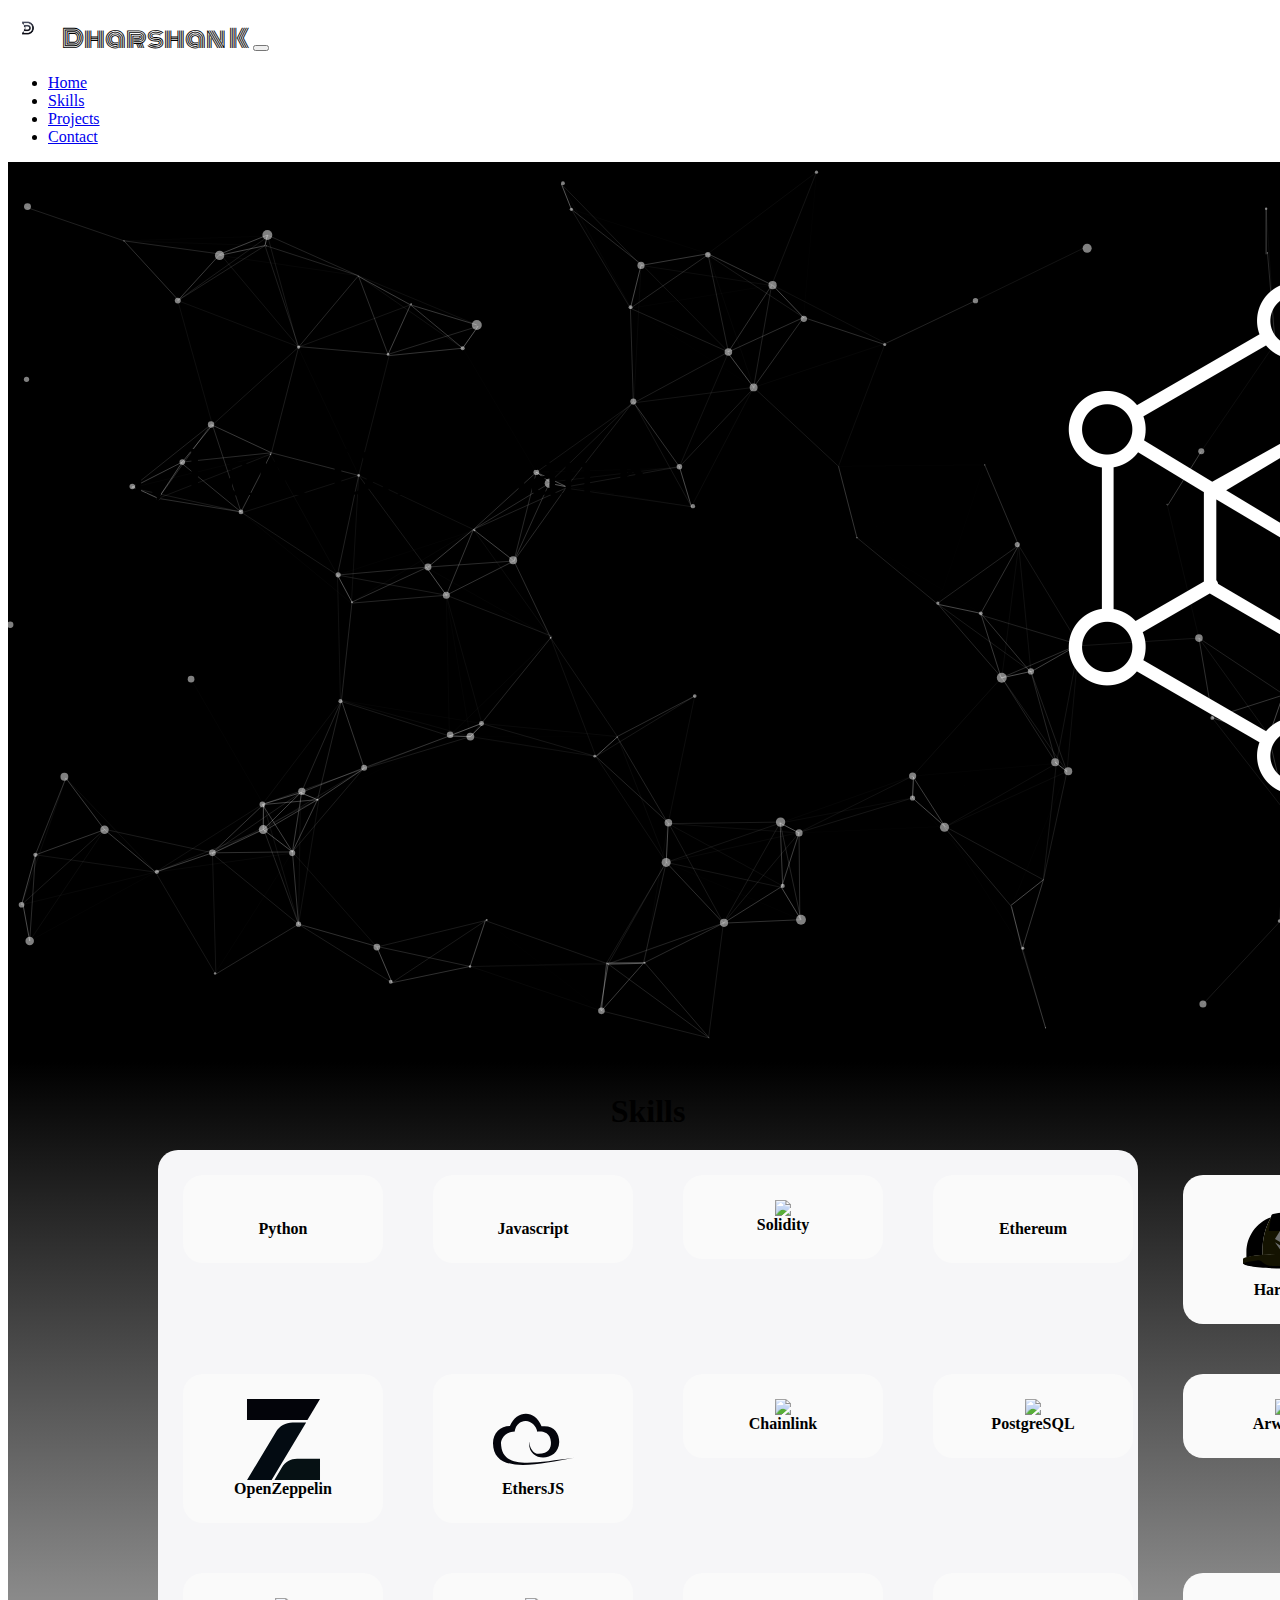
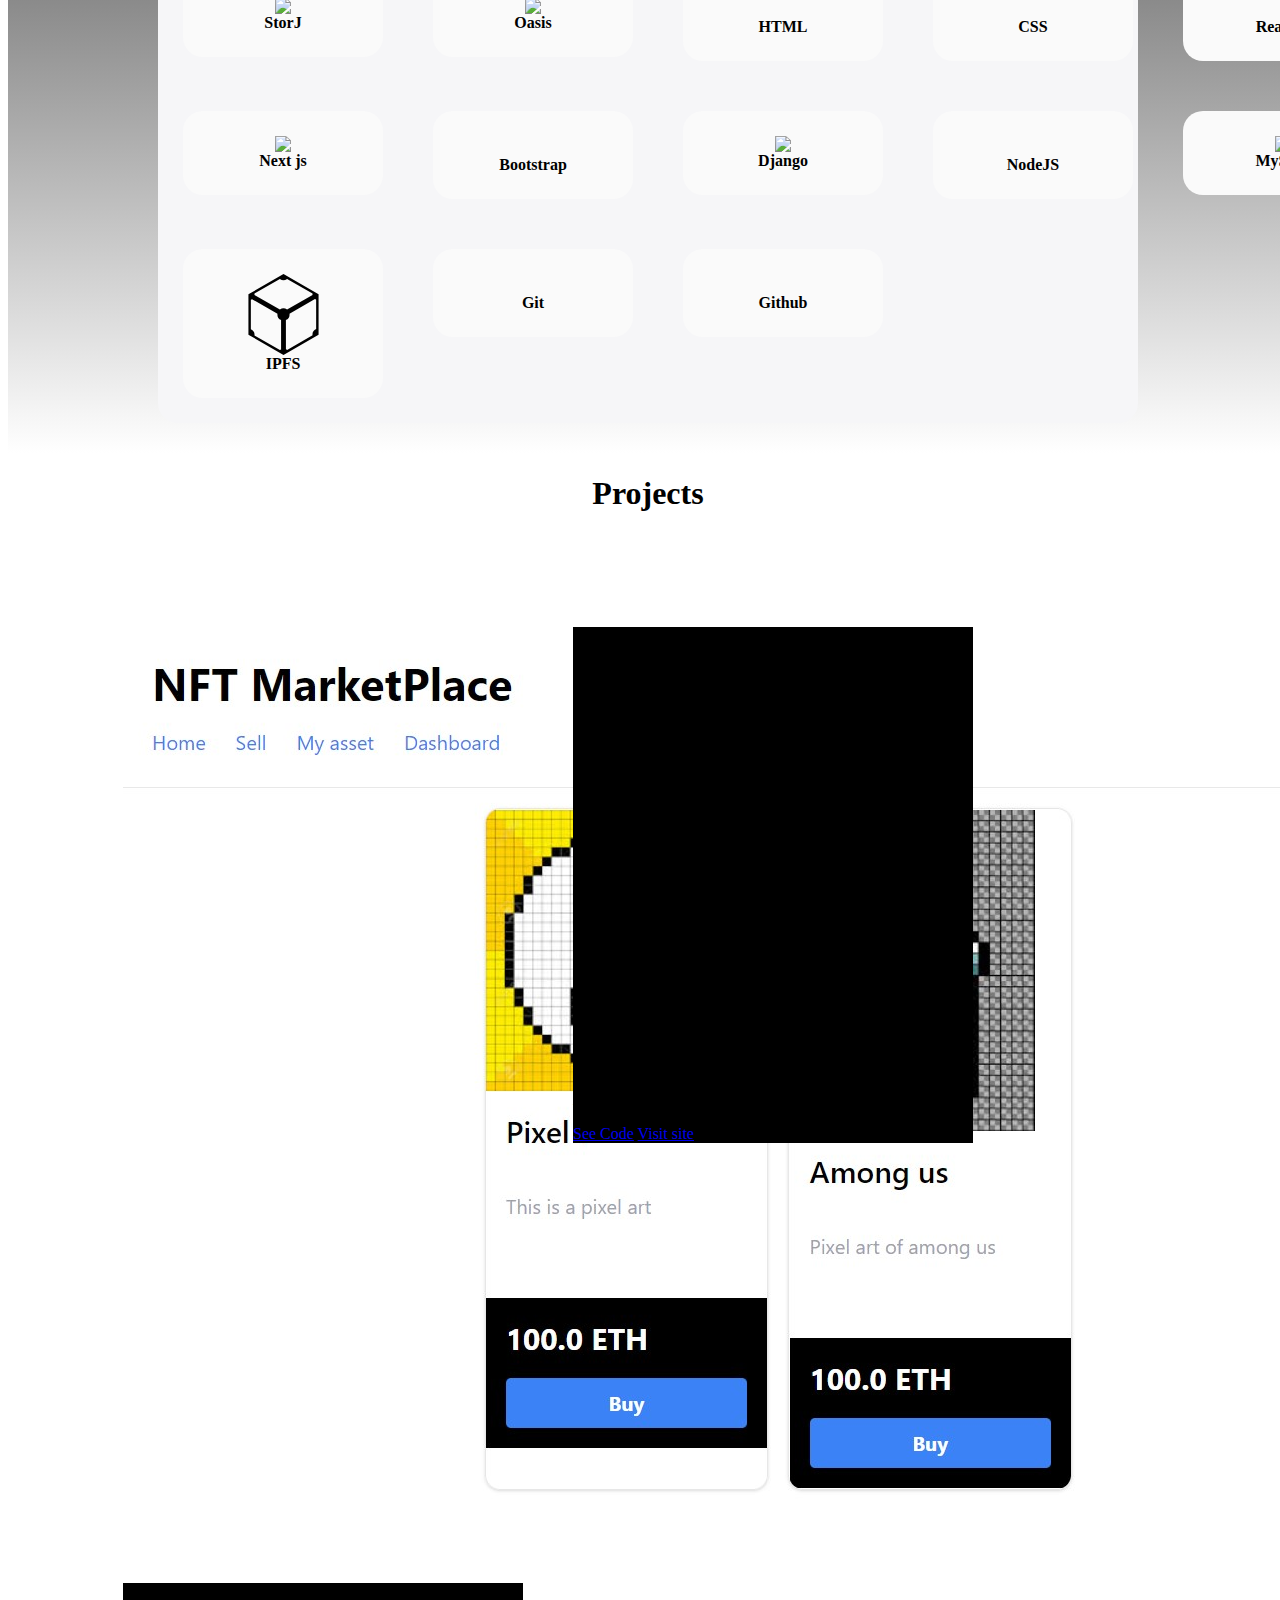
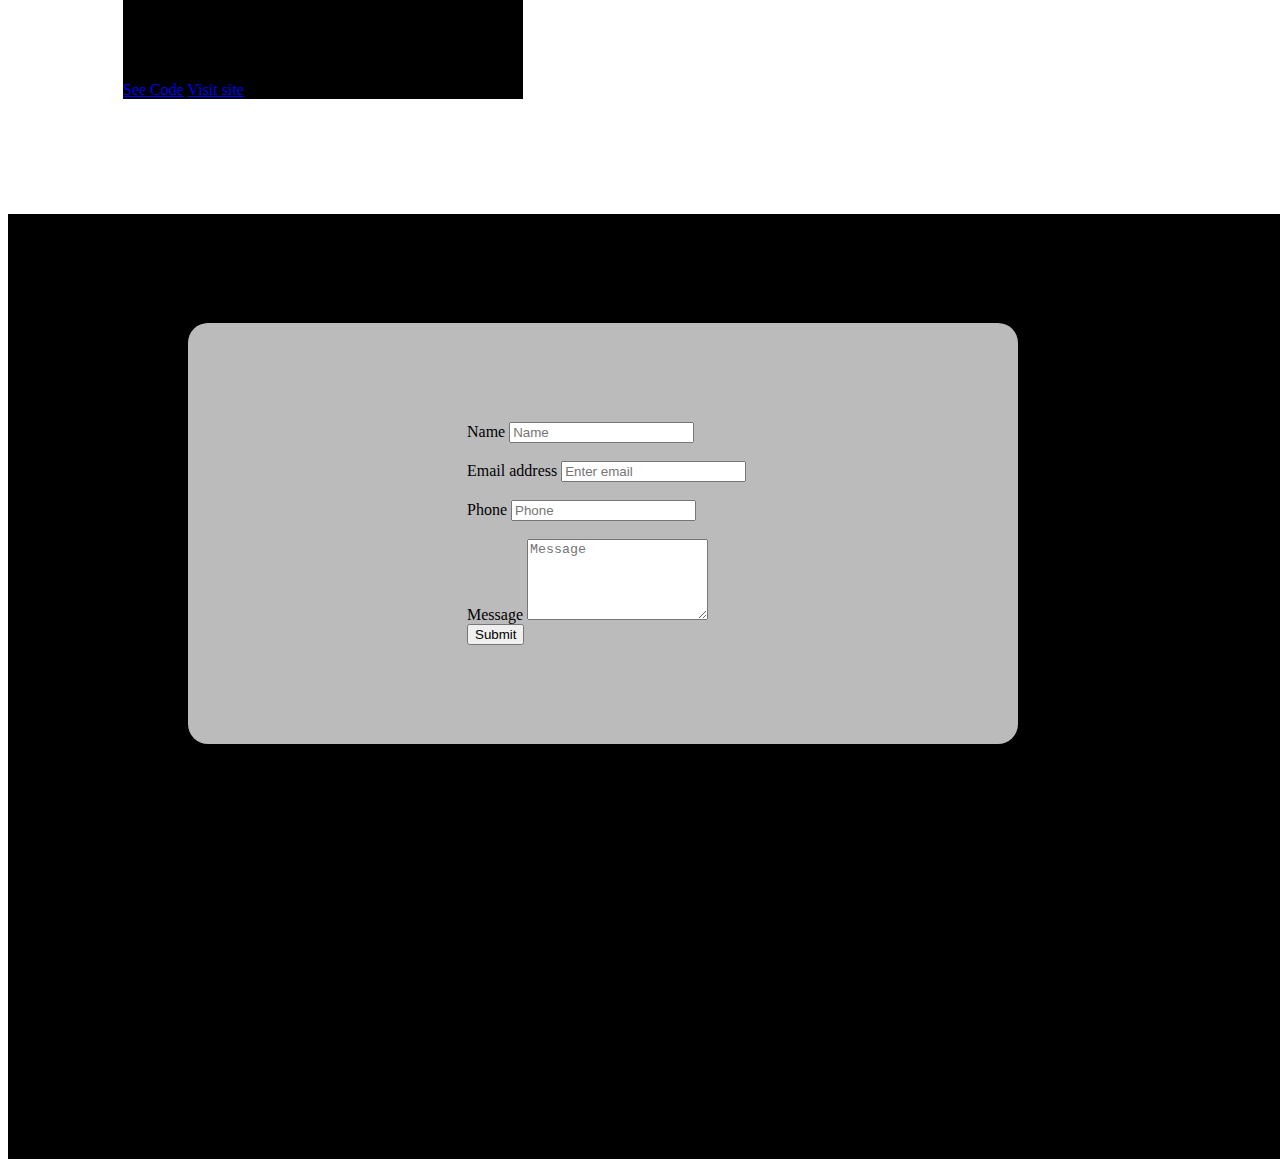
==== index.html @ cb2d9f30 "all things done. check and deploy" ====
<!DOCTYPE html>
<html lang="en">
	<head>
		<meta charset="UTF-8">
		<meta name="viewport" content="width=device-width, initial-scale=1.0">
		<title>Dharshan's Portfolio</title>
		<link href="https://cdn.jsdelivr.net/npm/bootstrap@5.0.2/dist/css/bootstrap.min.css" rel="stylesheet"
			integrity="sha384-EVSTQN3/azprG1Anm3QDgpJLIm9Nao0Yz1ztcQTwFspd3yD65VohhpuuCOmLASjC" crossorigin="anonymous">
		<script src="https://cdn.jsdelivr.net/npm/bootstrap@5.0.2/dist/js/bootstrap.bundle.min.js"
			integrity="sha384-MrcW6ZMFYlzcLA8Nl+NtUVF0sA7MsXsP1UyJoMp4YLEuNSfAP+JcXn/tWtIaxVXM"
			crossorigin="anonymous"></script>
		<script src="https://kit.fontawesome.com/4e965b350f.js" crossorigin="anonymous"></script>
		<script src="https://code.iconify.design/iconify-icon/1.0.1/iconify-icon.min.js"></script>
		<script src="https://code.jquery.com/jquery-3.5.1.slim.min.js"
			integrity="sha384-DfXdz2htPH0lsSSs5nCTpuj/zy4C+OGpamoFVy38MVBnE+IbbVYUew+OrCXaRkfj"
			crossorigin="anonymous"></script>
		<script src="https://cdn.jsdelivr.net/npm/typed.js@2.0.12"></script>
		<link rel="stylesheet"
          href="https://fonts.googleapis.com/css2?family=Courgette&family=VT323&family=Monoton">
		<link href="index.css" rel="stylesheet">

	</head>
	
	<body>
		<!-- 	<------------------ The Navbar ------------------>
		<nav class="navbar navbar-expand-md navbar-dark bg-dark sticky-top">
			<div class="container-fluid">
				<a><img id="logo" src="./assets/logo.png"></a>	
				<a class="navbar-brand text-white ml-auto" id="nav-title">Dharshan K</a>	
				<button class="navbar-toggler" type="button" data-bs-toggle="collapse" href="#navbarTogglerDemo02"
					aria-controls="navbarTogglerDemo02" aria-expanded="false" aria-label="Toggle navigation">
					<span class="navbar-toggler-icon"></span>
				</button>
				<div class="collapse navbar-collapse justify-content-end" id="navbarTogglerDemo02">	
					<ul class="navbar-nav ">
						<li class="nav-item"><a href="#" class="nav-link text-white">Home</a></li>
						<li class="nav-item"><a href="#skills-section" class="nav-link text-white">Skills</a></li>
						<li class="nav-item"><a href="#projects" class="nav-link text-white">Projects</a></li>			
						<li class="nav-item"><a href="#contact" class="nav-link text-white">Contact</a></li>
					</ul>
				</div>
			</div>
		</nav>
		<!-- <--------------------- navbar ends----------------------------->
	
		<!-- <-----------------------------Introduction----------------------------------> 
		<div id="particles-js">
			<div class="simple-intro text-white fs-1">
				<div class="about">
					<p class="name">Hi, I am Dharshan K</p>
					<p>I am into <span class="job"></span></p>
					<p>About me</p>
					<a href="https://twitter.com/kd_prog"><i class="fa-brands fa-twitter fa-1x"></i></a>
					<a href="https://www.linkedin.com/in/dharshan-k-3a7b70217/"><i class="fa-brands fa-linkedin fa-1x"></i></a>
					<a href="https://github.com/Dharshan-K"><i class="fa-brands fa-github fa-1x"></i></a>
					<a href="https://dharshank.hashnode.dev/"><i class="fa-brands fa-hashnode fa-1x"></i></a>
				</div>
				<div class="chain-icon">
					<img class="icon" src="./assets/blockchain-icon.png" />
				</div>
			</div>
		</div>
<!-- <-----------------------------Introduction ends---------------------------------->

	<!----------------------------------skills section-------------------------------------------->
	<div id="skills-section"></div>
	<div class="skills" id="skills">
		<h1 style="text-align:center;margin-bottom: 20px;" class="text-white"><i class="fa-solid fa-code"></i> Skills</h1>
		<div class="skills-1">
			<div class="skills-container"><div class="skills-2"><i class="fa-brands fa-python fa-3x"></i>
				<span class="text-black fs-4">Python</span>
			</div></div>
			<div class="skills-container"><div class="skills-2"><i class="fa-brands fa-js fa-3x"></i>
				<span class="text-black fs-4 ">Javascript</span>
			</div></div>
			<div class="skills-container"><div class="skills-2"><img src="https://img.icons8.com/color/64/null/solidity.png"/>
				<span class="text-black fs-4">Solidity</span>
			</div></div>
			<div class="skills-container"><div class="skills-2"><i class="fa-brands fa-ethereum fa-3x"></i>
				<span class="text-black fs-4">Ethereum</span>				
			</div></div>
			<div class="skills-container"><div class="skills-2"><img class="svgs" src="./assets/hardhat.svg">
				<span class="text-black fs-4">Hardhat</span>
			</div></div>	
			<div class="skills-container"><div class="skills-2"><img class="svgs" src="./assets/openzeppelin.svg">
				<span class="text-black fs-4">OpenZeppelin</span>
			</div></div>
			<div class="skills-container"><div class="skills-2"><img class="svgs" src="./assets/ethers.svg"/>
				<span class="text-black fs-4">EthersJS</span>
			</div></div>	
			<div class="skills-container"><div class="skills-2"><img src="https://img.icons8.com/external-black-fill-lafs/64/null/external-Chainlink-cryptocurrency-black-fill-lafs.png"/>
				<span class="text-black fs-4">Chainlink</span>
			</div></div>
			<div class="skills-container"><div class="skills-2"><img src="https://img.icons8.com/ios-filled/50/null/postgreesql.png"/>
				<span class="text-black fs-4">PostgreSQL</span>
			</div></div>
			<div class="skills-container"><div class="skills-2"><img src="https://img.icons8.com/external-black-fill-lafs/64/null/external-Arweave-cryptocurrency-black-fill-lafs.png"/>
				<span class="text-black fs-4">Arweave</span>
			</div></div>
			<div class="skills-container"><div class="skills-2"><img src="https://img.icons8.com/external-black-fill-lafs/64/null/external-Storj-cryptocurrency-black-fill-lafs.png"/>
				<span class="text-black fs-4">StorJ</span>
			</div></div>
			
			<div class="skills-container"><div class="skills-2"><img src="https://img.icons8.com/external-black-fill-lafs/64/null/external-Oasis-Network-cryptocurrency-black-fill-lafs.png"/>
				<span class="text-black fs-4">Oasis</span>
			</div></div>		
			<div class="skills-container"><div class="skills-2"><i class="fa-brands fa-html5 fa-3x"></i>
				<span class="text-black fs-4">HTML</span>
			</div></div>
			<div class="skills-container"><div class="skills-2"><i class="fa-brands fa-css3 fa-3x"></i>
				<span class="text-black fs-4">CSS</span>
			</div></div>
			<div class="skills-container"><div class="skills-2"><i class="fa-brands fa-react fa-3x"></i>
				<span class="text-black fs-4">React js</span>
			</div></div>
			<div class="skills-container"><div class="skills-2"><img src="https://img.icons8.com/color/64/null/nextjs.png"/>
				<span class="text-black fs-4">Next js</span>
			</div></div>
			<div class="skills-container"><div class="skills-2"><i class="fa-brands fa-bootstrap fa-3x"></i>
				<span class="text-black fs-4">Bootstrap</span>
			</div></div>
			<div class="skills-container"><div class="skills-2"><img src="https://img.icons8.com/windows/64/null/django.png"/>
				<span class="text-black fs-4">Django</span>
			</div></div>
			<div class="skills-container"><div class="skills-2"><i class="fa-brands fa-node fa-3x"></i>
				<span class="text-black fs-4">NodeJS</span>
			</div></div>
			<div class="skills-container"><div class="skills-2"><img src="https://img.icons8.com/ios/64/null/mysql-logo.png"/>
				<span class="text-black fs-4">MySQL</span>
			</div></div>
			<div class="skills-container"><div class="skills-2"><img class="svgs" src="./assets/ipfs.svg">
				<span class="text-black fs-4">IPFS</span>
			</div></div>
			<div class="skills-container"><div class="skills-2"><i class="fa-brands fa-git-alt fa-3x"></i>
				<span class="text-black fs-4">Git</span>
			</div></div>
			<div class="skills-container"><div class="skills-2"><i class="fa-brands fa-square-github fa-3x"></i>
				<span class="text-black fs-4">Github</span>
			</div></div>
			
			
			
			
			
		</div>
		
	</div>
	<!----------------------------------skills section ends-------------------------------------------->

	<!----------------------------------projects section -------------------------------------------->

	<div class="projects" id="projects">
		<h1 class="text-black" style="text-align:center;margin-bottom: 20px;">Projects</h1>
		<div class="projects-2">
			<div class="card" style="width:400px">
				<img class="card-img-top" src="./assets/NFTMarket.jpg" alt="Card image">
				<div class="card-body">
					<h4 class="card-title text-white">NFT-Marketplace</h4>
					<p class="card-text text-white">A project to create,sell and buy NFTs.</p>
					<a href="#" class="btn btn-light">See Code</a>
					<a href="#" class="btn btn-light">Visit site</a>
				</div>
			</div>
			<div class="card" style="width:400px">
				<img class="card-img-top" src="./assets/ipfs.svg" alt="Card image">
				<div class="card-body">
					<h4 class="card-title text-white">NFT-Marketplace</h4>
					<p class="card-text text-white">A project to create,sell and buy NFTs.</p>
					<a href="#" class="btn btn-light">See Code</a>
					<a href="#" class="btn btn-light">Visit site</a>
				</div>
			</div>
		</div>
		
	</div>

	<!----------------------------------projects section ends-------------------------------------------->

	<!----------------------------------Contact section-------------------------------------------->

	<div class="contact" id="contact">
		<h1 class="text-white" style="text-align:center;margin-bottom: 20px;">Contact</h1>
		<div class="contact-2">
			<div class="contact-1 justify-content-center">
			<form id="myform">
				<div class="form-group">
					<label for="name" class="text-black">Name</label>
					<input type="name" class="form-control" id="name" placeholder="Name">
				</div>				
				<div class="form-group">
					<label for="email" class="text-black">Email address</label>
					<input type="email" class="form-control" id="email" aria-describedby="emailHelp"
						placeholder="Enter email">
					
				</div>
				<div class="form-group">
					<label for="phone" class="text-black">Phone</label>
					<input type="Phone" class="form-control" id="phone" placeholder="Phone">
				</div>
				<div class="form-group">
					<label for="message" class="text-black">Message</label>
					<textarea type="text" class="form-control" id="message" placeholder="Message" rows="5" cols="20"></textarea>
					<br>
					<button onclick="sendmail()" type="submit" class="btn btn-dark">Submit</button>
				</div>
		</div>
				
			</form>
		</div>
	</div>

	<!----------------------------------Contact section ends-------------------------------------------->

	
		<!-- <-----------------------------particle js----------------------------------> 

	<script src="assets/particles.js-master/particles.js"></script>
	<script src="assets/particles.js-master/demo/js/app.js"></script>
	<script src="assets/particles.js-master/particles.min.js"></script>
	<script type="text/javascript" src="https://cdn.jsdelivr.net/npm/@emailjs/browser@3/dist/email.min.js">
	</script>
	<script type="text/javascript">
		(function () {
			emailjs.init("Qq8ebXLHZk255STCa");
		})();
	</script>
	<script>
		var options = {
			strings: ['Solidity Development', 'Ethereum Development', 'Smart contracts', 'De-Fi', 'DAO', 'Open Source'],
			typeSpeed: 40
		};
		var typed = new Typed('.job', options); 
		function sendmail() {
			event.preventdefault();
			let name = document.getElementById("name").value;
			let email = document.getElementById("email").value;
			let phone = document.getElementById("phone").value;
			let message = document.getElementById("message").value;
			console.log(name)


			var formdata = {
				from_name: name,
				from_email: email,
				from_phone: phone,
				from_message: message
			};
			emailjs.send('service_7bdsvdf', 'template_4f8eh2j', formdata).then(function (response) {
				console.log('SUCCESS!', response.status, response.text);
			}, function (error) {
				console.log('FAILED...', error);
			});;
		}
	</script>
	</body>
	</html>
---- index.css ----
body{
	max-width: 100%;
	max-height: 100%;
	display: block;
	width:100%;
}

#particles-js {
	background: black;
	height: 100vh;	
	z-index: -1;
}

.job{
	font-family:'VT323';
	font-size: 70px;
}

#nav-title{
	font-family: 'Monoton';
}

.name{
	font-size: 70px;
}

.about{
	min-width: 400px;
	width:100vh;
	padding-top: 80px;
	padding-left: 20px;
}

.simple-intro {
	z-index: 1;
	position: absolute;
	margin: 120px 10px 0px 50px;
	display: grid;
	grid-template-columns: auto auto;
	column-gap: 10vh;

}



.icon{
	z-index:-1;
	filter: invert(99%) sepia(1%) saturate(398%) hue-rotate(200deg) brightness(119%) contrast(100%);
	margin-top: 0vh;

}
#nav-title{
	font-size: 25px;
	}

.fa-brands{
	color: white;
	padding: 10px;
}

#logo{
	width: 40px;
	height:40px;
	border-radius: 60px;
	margin-right: 10px;
}

.skills{
	background-image: linear-gradient( black,white);
	width: auto;
	padding: 10px 150px 30px 150px;
	font-weight: bold;	
}

.skills-1{	
	background-color: rgb(246, 246, 248);
	display: grid;
	grid-template-columns: repeat(5, 1fr);
	border-radius: 20px;
	min-width: 40vh;		
}

.skills-container{
	border-radius: 20px;
}
.skills-2{
	margin: 25px;
	max-height: 150px;
	display:flex;
	flex-direction: column;
	align-items: center;
	padding: 25px;
	background-color: rgb(250,250,250);
	border-radius: 20px;
	min-width: 150px;
}

.fa-3x{
	color:black;
}

.skills-2:hover{
	box-shadow: 0px 5px 5px black;
}

.svgs{
	height: 9vh;
	width: 9vh;
}

.projects{
	background-color: white;	
}

.projects-2{
	margin: 10vh 10vh 10vh 10vh;
	display: flex;
	flex-wrap: wrap;
	align-items: flex-start;
	
}

.card{
	background-color: black;
	margin: 25px 25px 25px 25px;
}

.contact{
	background-color: black;
	min-height: 100vh;
	padding-bottom: 5vh;
}

.contact-2{
	margin: 5vh 30vh 30vh 20vh;
	background-color: rgba(250, 250, 250, 0.75);
	padding: 10vh 20vh 10vh 30vh;
	border-radius: 20px;
	max-width: 100rem;		
}

.contact-1>form>div{
	padding: 1vh 1vh 1vh 1vh;
}

.col-25 {
	padding-bottom: 1vh;
}

.contact>h1{
	padding-top: 3vh;
}
.form-group>label{
	padding-bottom: 1vh;
}


/*<----------------------media queries---------------------->*/

@media only screen and (max-width:480px){
	.chain-icon{
		display: none;
	}

	.job{
		font-size: 3vh;
	}

	.about{
		padding-left: 0px;
		font-size: 3vh;
		margin: 0px;
		padding-right: 0px;
		max-width: 350px;
	}

	.name{
		margin-right:0px;
		padding: 0px;
		font-size:4vh;
		max-width: 350px;
	}

	/*.about>p{
		
	}*/

	.simple-intro{
		margin: 2vh;
		text-align: center;
		padding-right: 5px;
		display: block;
		column-gap:0vh;
	}

	.skills-1{
		display: grid;
	grid-template-columns: repeat(2, 1fr);
	min-width: 20vh;


	}

	.skills{
		padding: 5px;
	}

	.skills-2{
		padding : 5px;
		margin: 10px;
	}

	.contact-2{
		margin: 3vh;
		padding: 2vh;
		border-radius: 10px;
	}

}
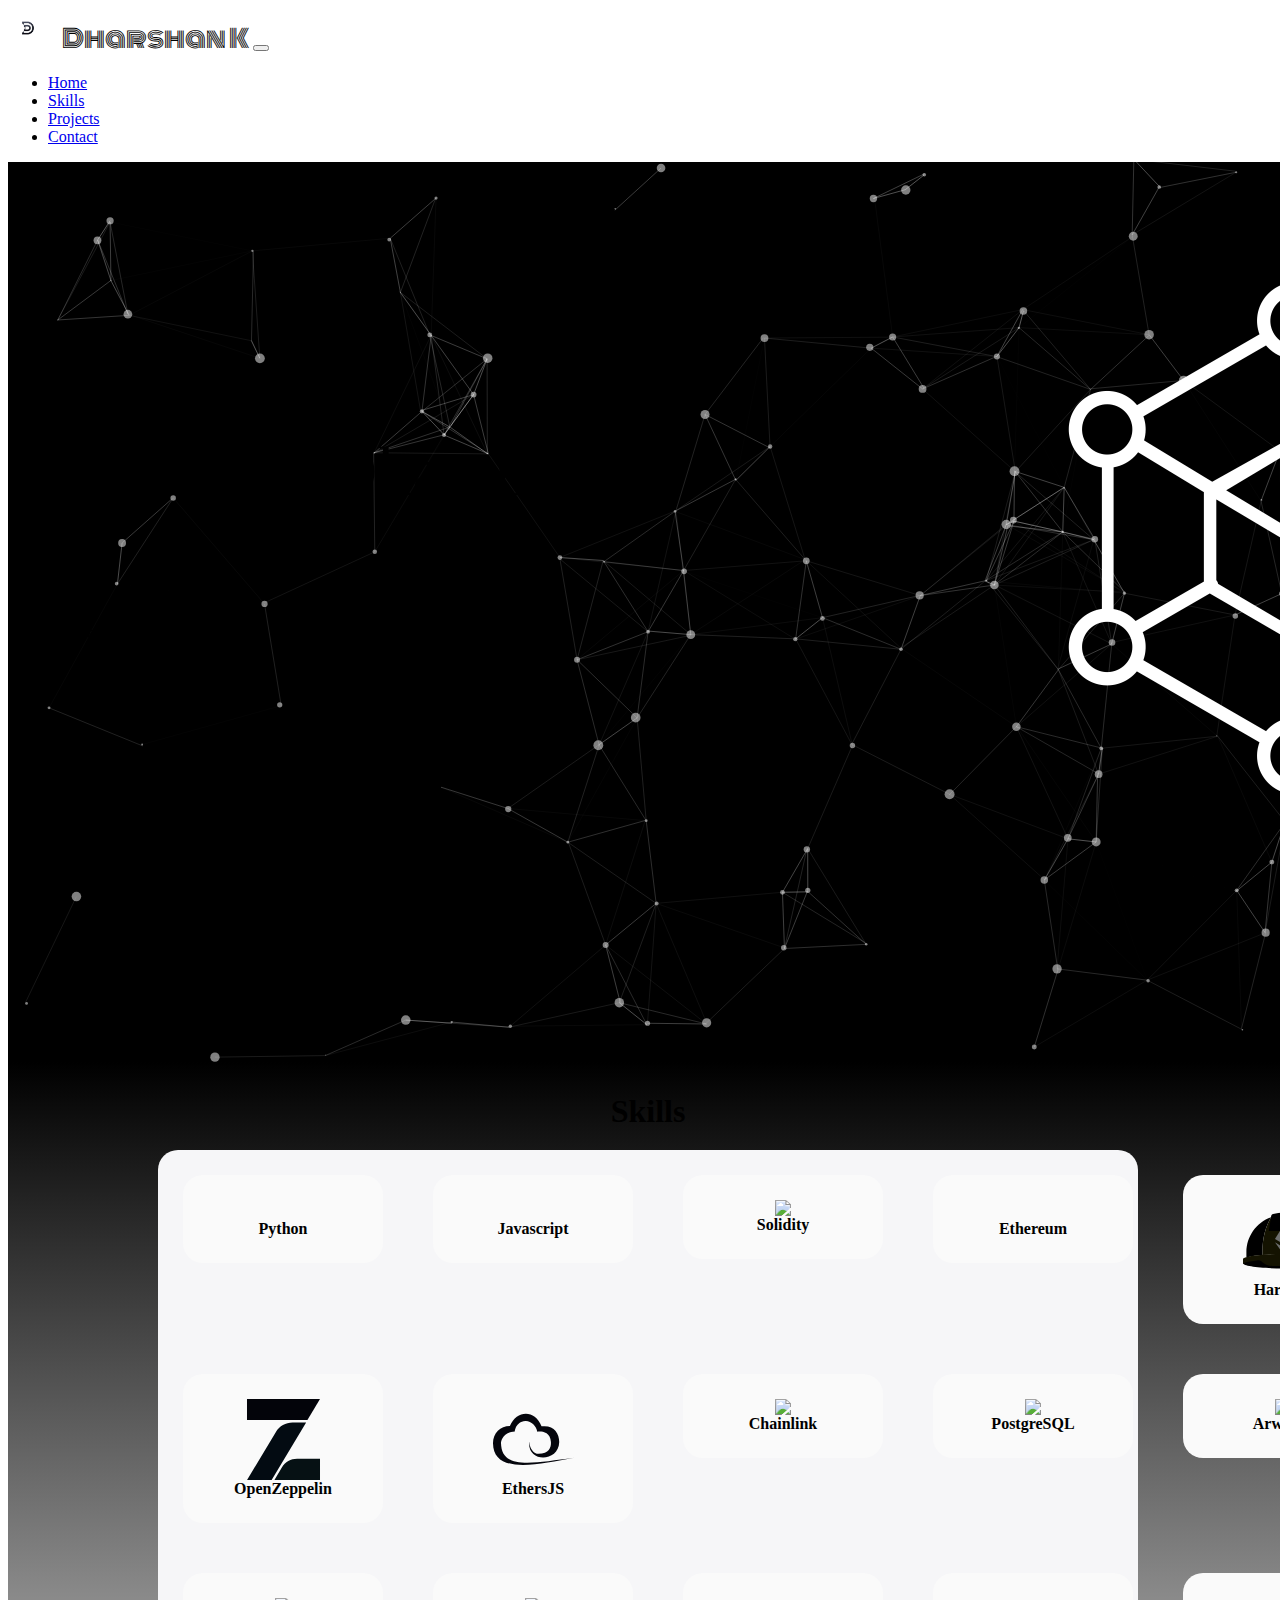
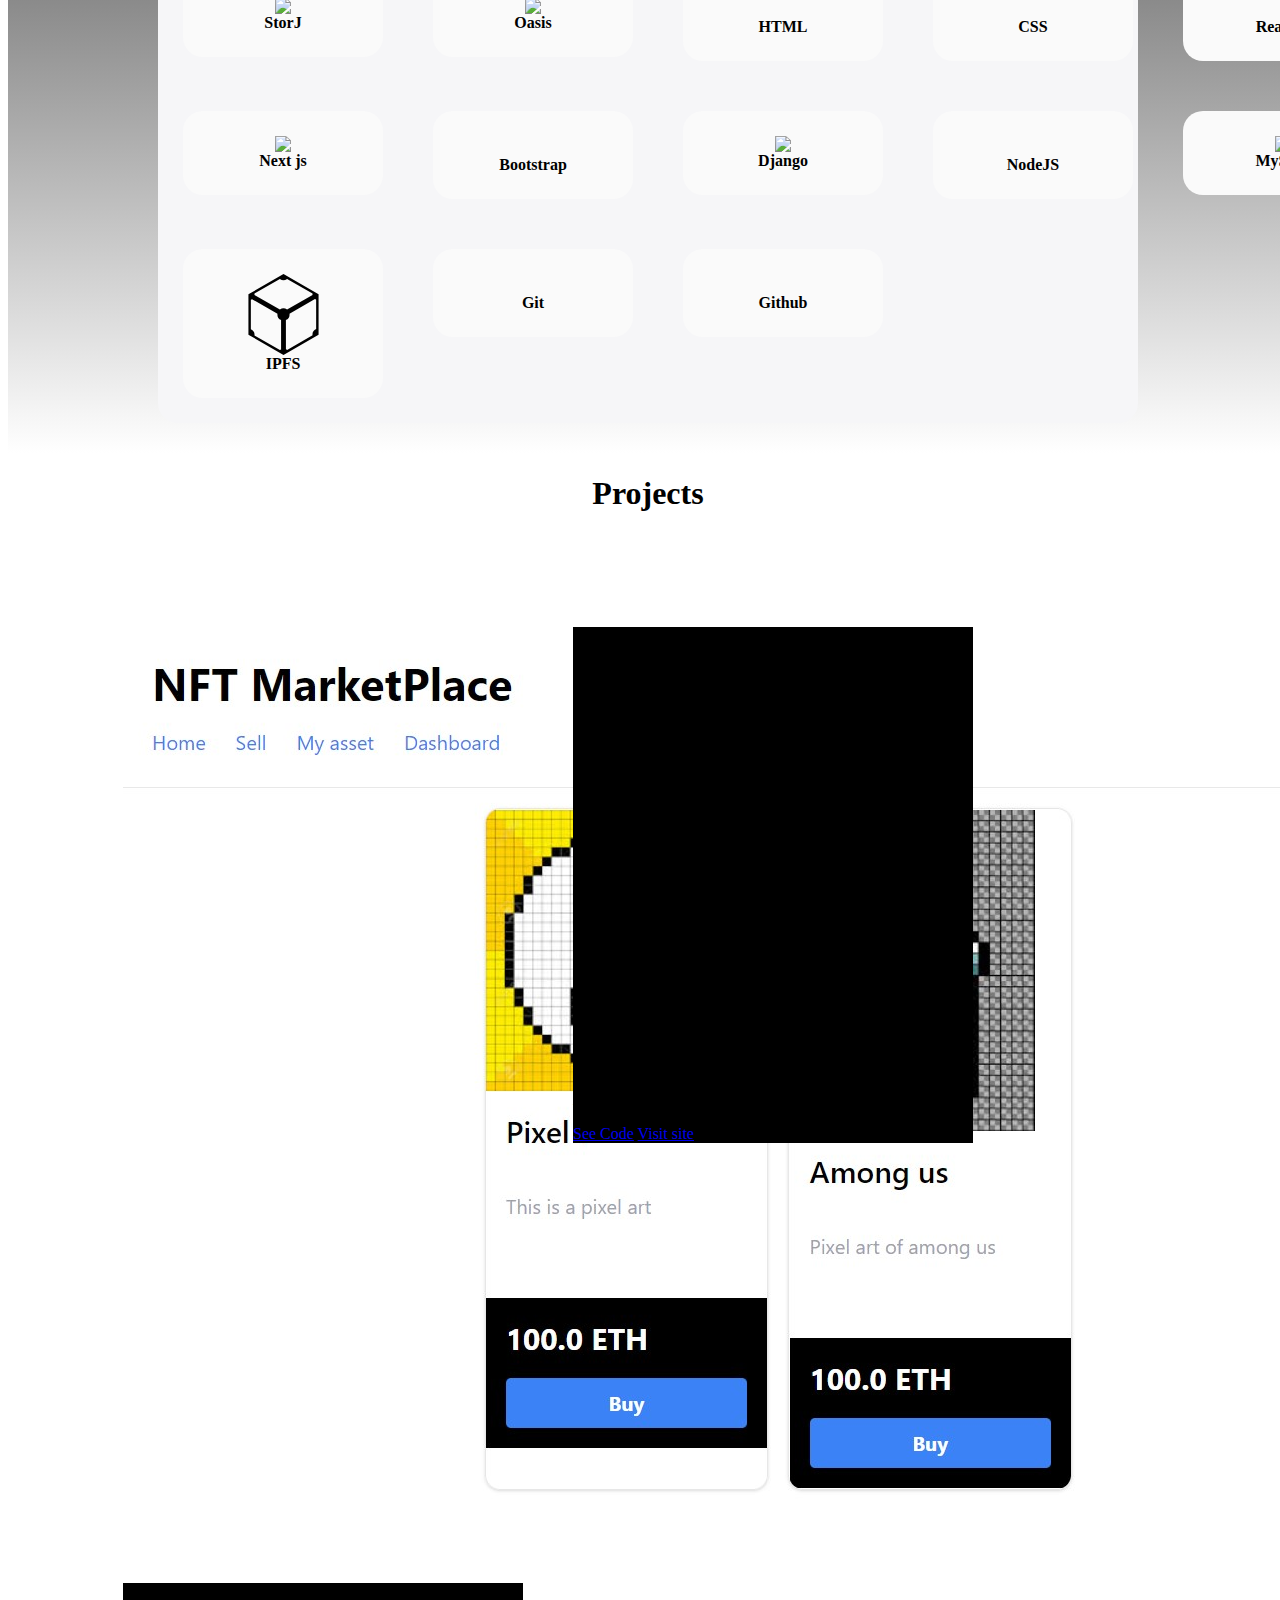
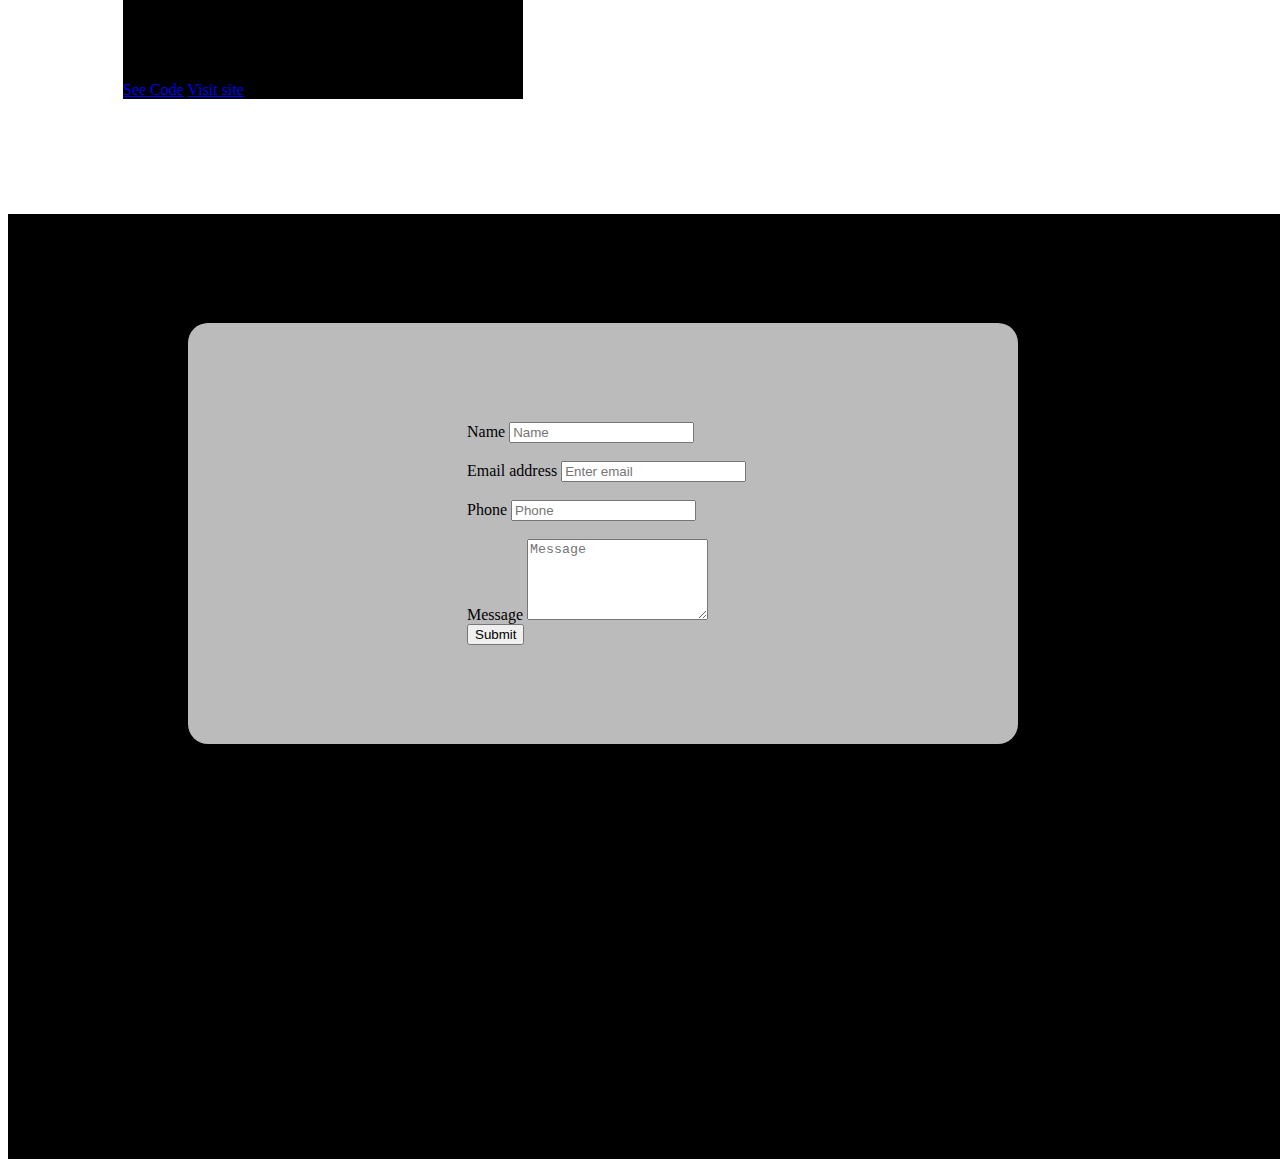
==== commit ccd86094: "email feature added" ====
--- a/index.html
+++ b/index.html
@@ -230,8 +230,10 @@
 			typeSpeed: 40
 		};
 		var typed = new Typed('.job', options); 
+
 		function sendmail() {
-			event.preventdefault();
+			event.preventDefault();
+			console.log("email in queue.......")
 			let name = document.getElementById("name").value;
 			let email = document.getElementById("email").value;
 			let phone = document.getElementById("phone").value;
@@ -241,7 +243,7 @@
 
 			var formdata = {
 				from_name: name,
-				from_email: email,
+				reply_to: email,
 				from_phone: phone,
 				from_message: message
 			};
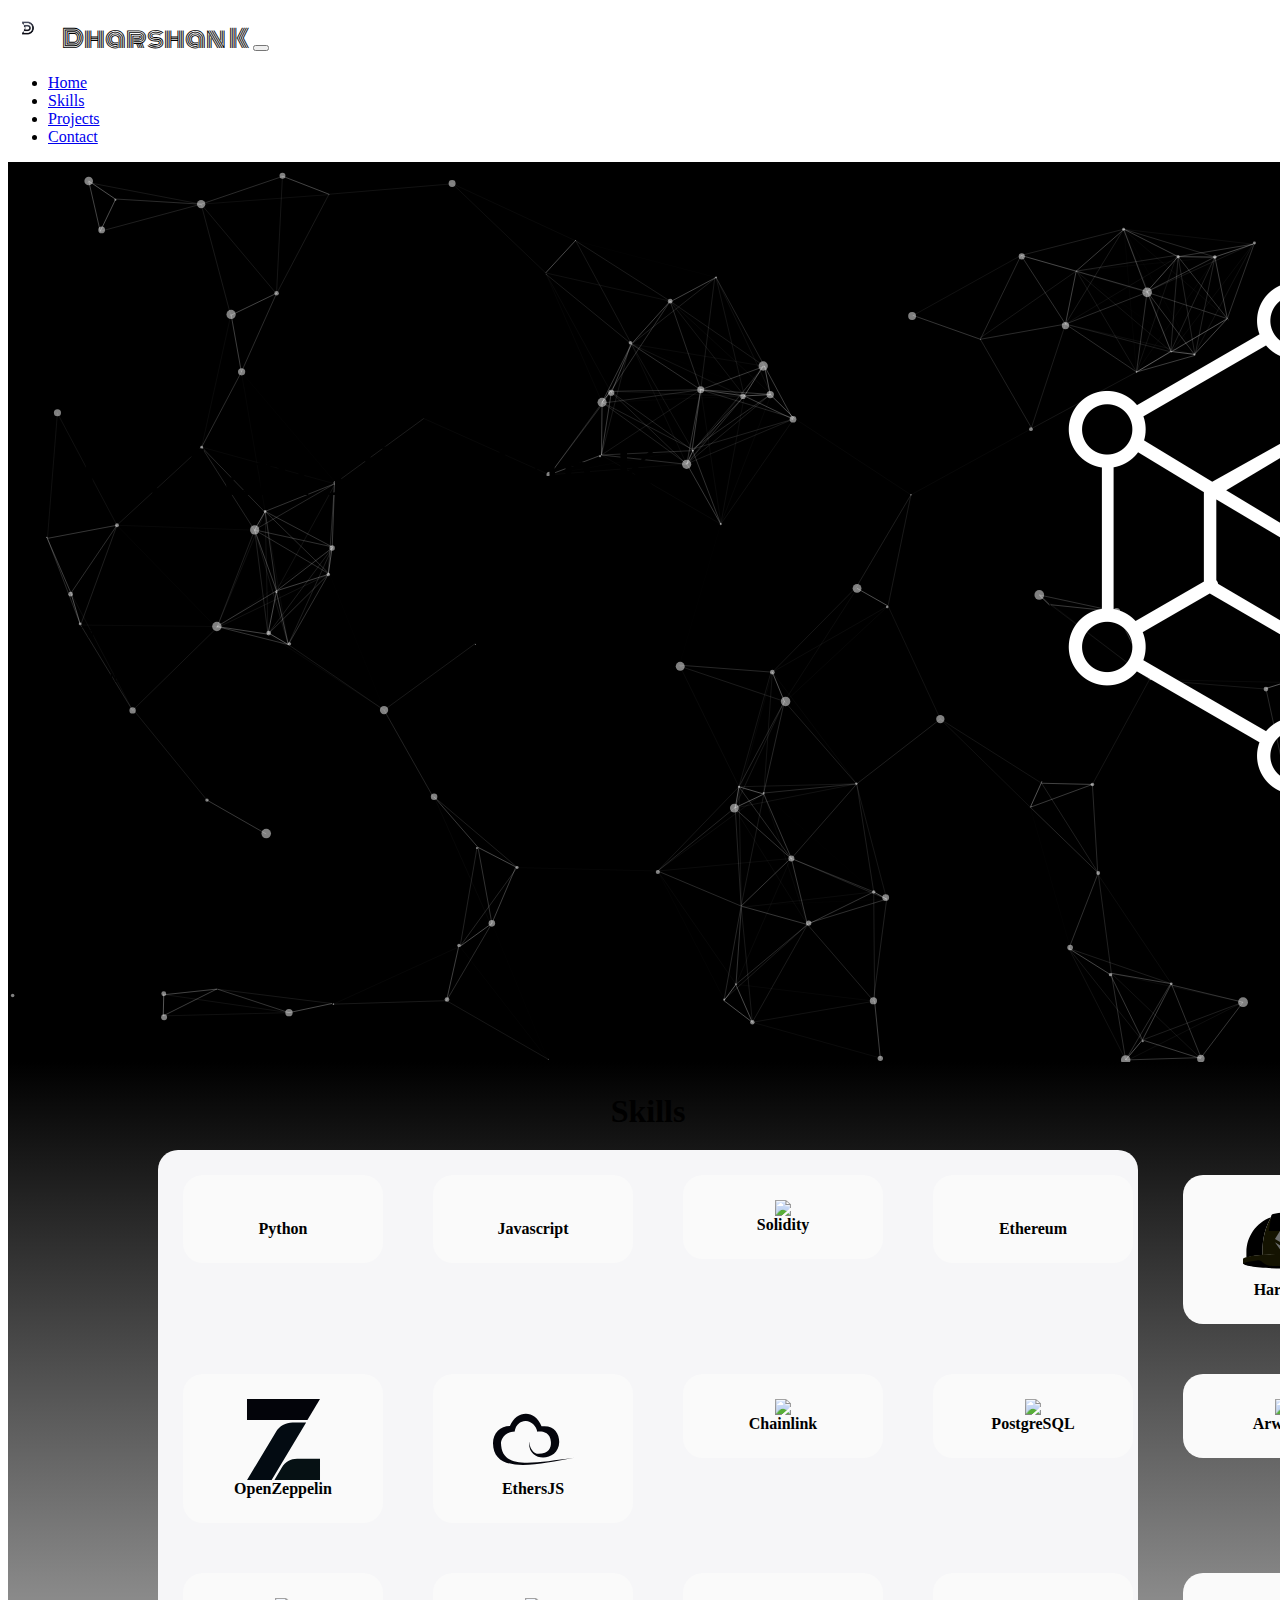
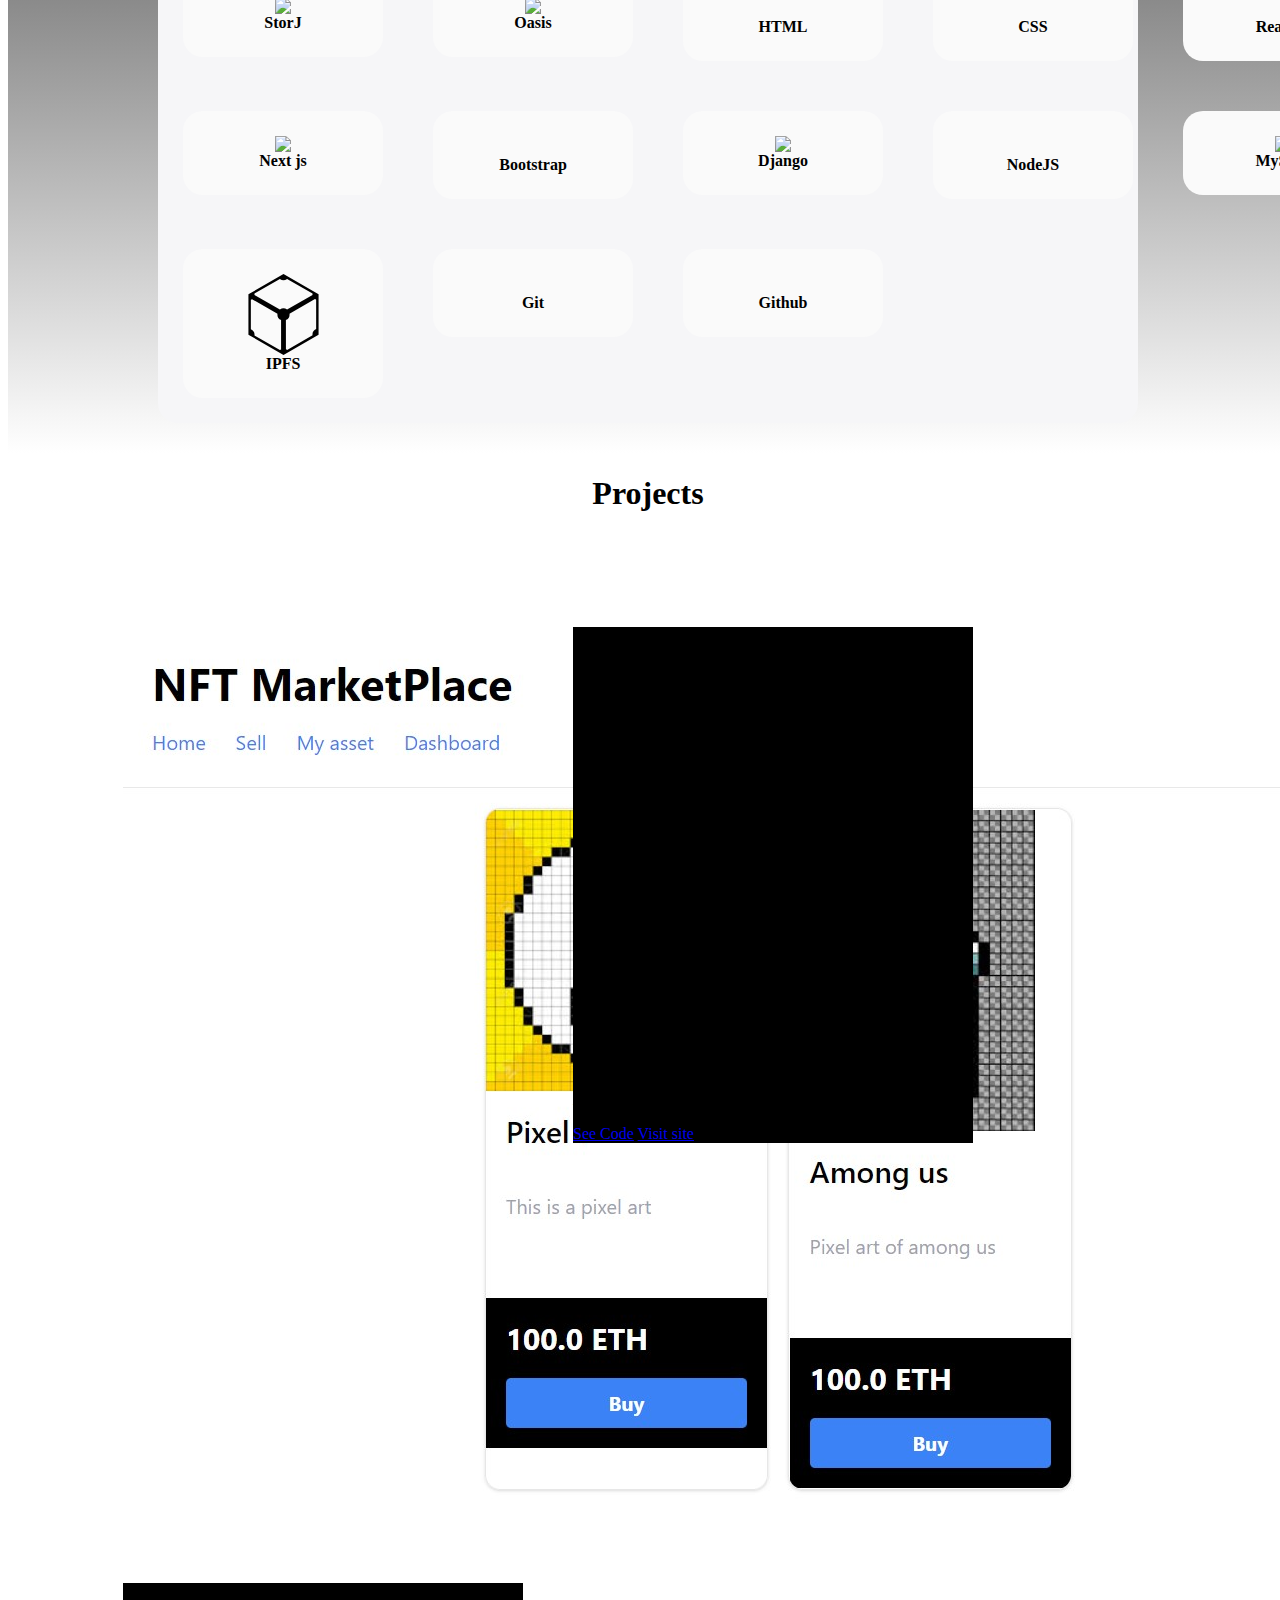
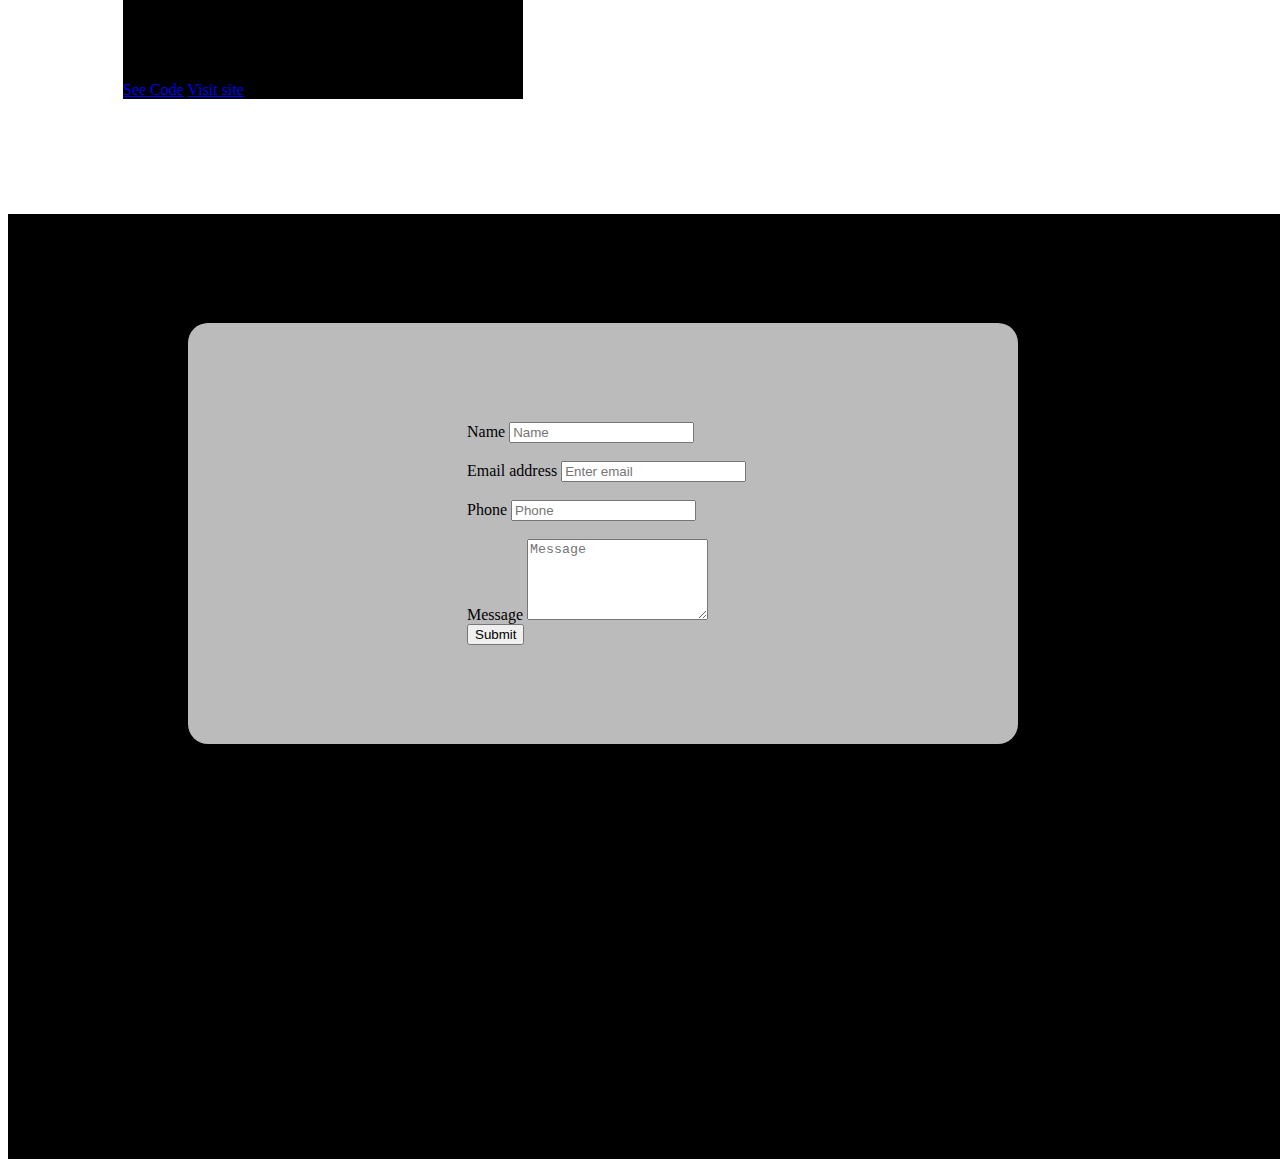
==== commit 90d3fb7f: "site monitoring code added" ====
--- a/index.html
+++ b/index.html
@@ -18,6 +18,13 @@
 		<link rel="stylesheet"
           href="https://fonts.googleapis.com/css2?family=Courgette&family=VT323&family=Monoton">
 		<link href="index.css" rel="stylesheet">
+		<script type="text/javascript">
+    (function(c,l,a,r,i,t,y){
+        c[a]=c[a]||function(){(c[a].q=c[a].q||[]).push(arguments)};
+        t=l.createElement(r);t.async=1;t.src="https://www.clarity.ms/tag/"+i;
+        y=l.getElementsByTagName(r)[0];y.parentNode.insertBefore(t,y);
+    })(window, document, "clarity", "script", "fmo9z0em7d");
+</script>
 
 	</head>
 	
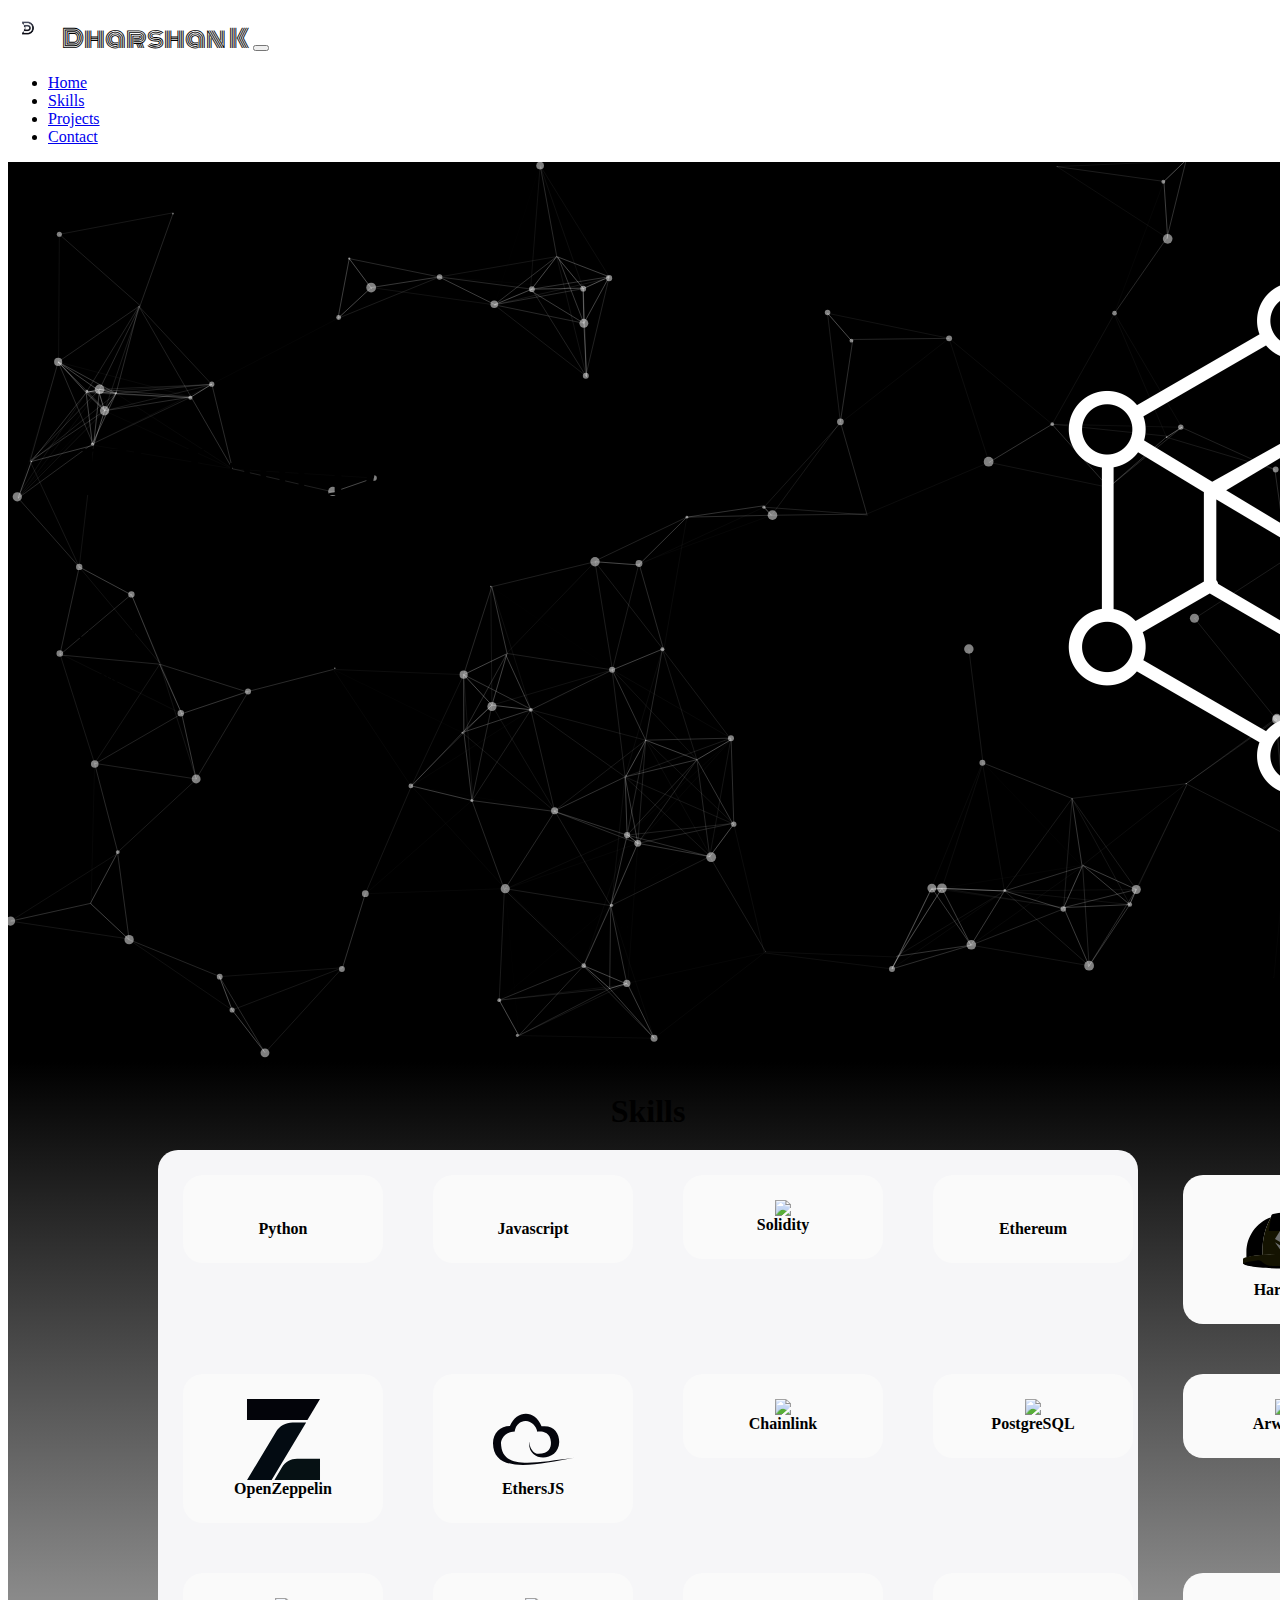
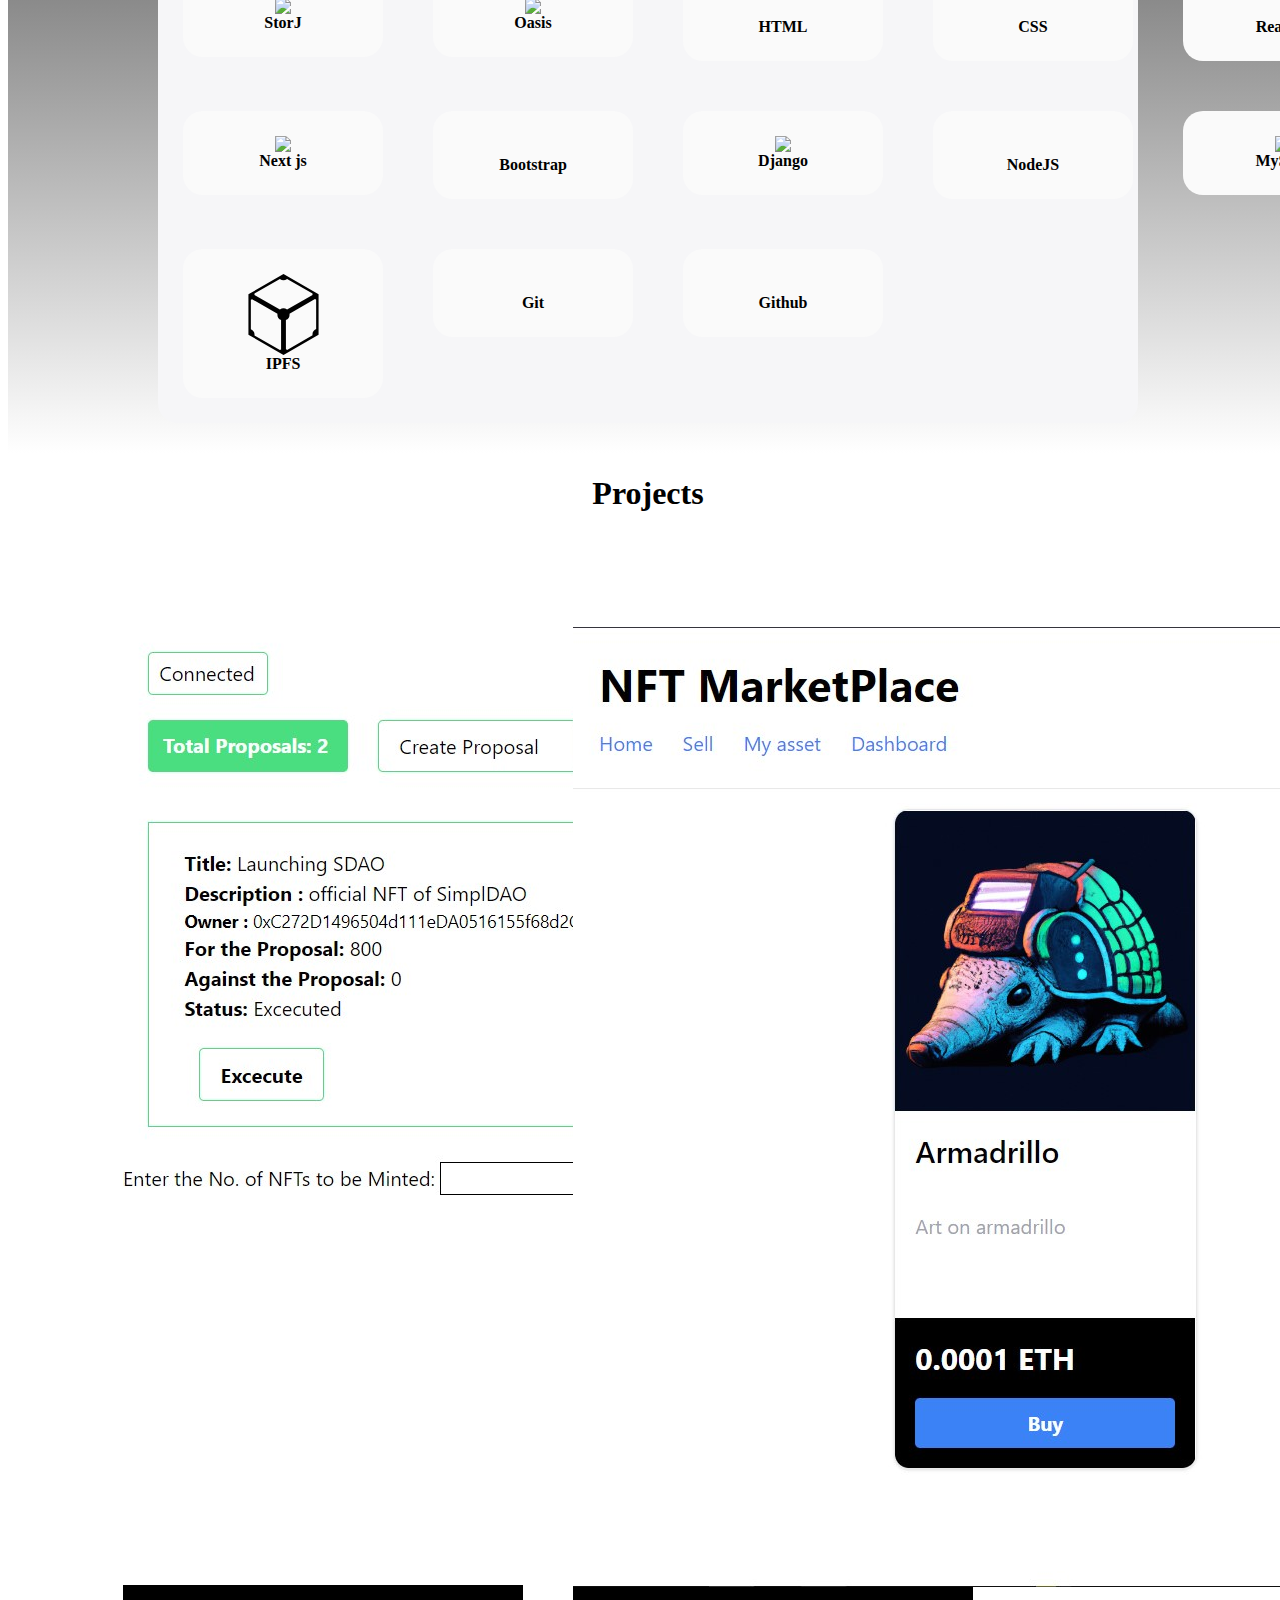
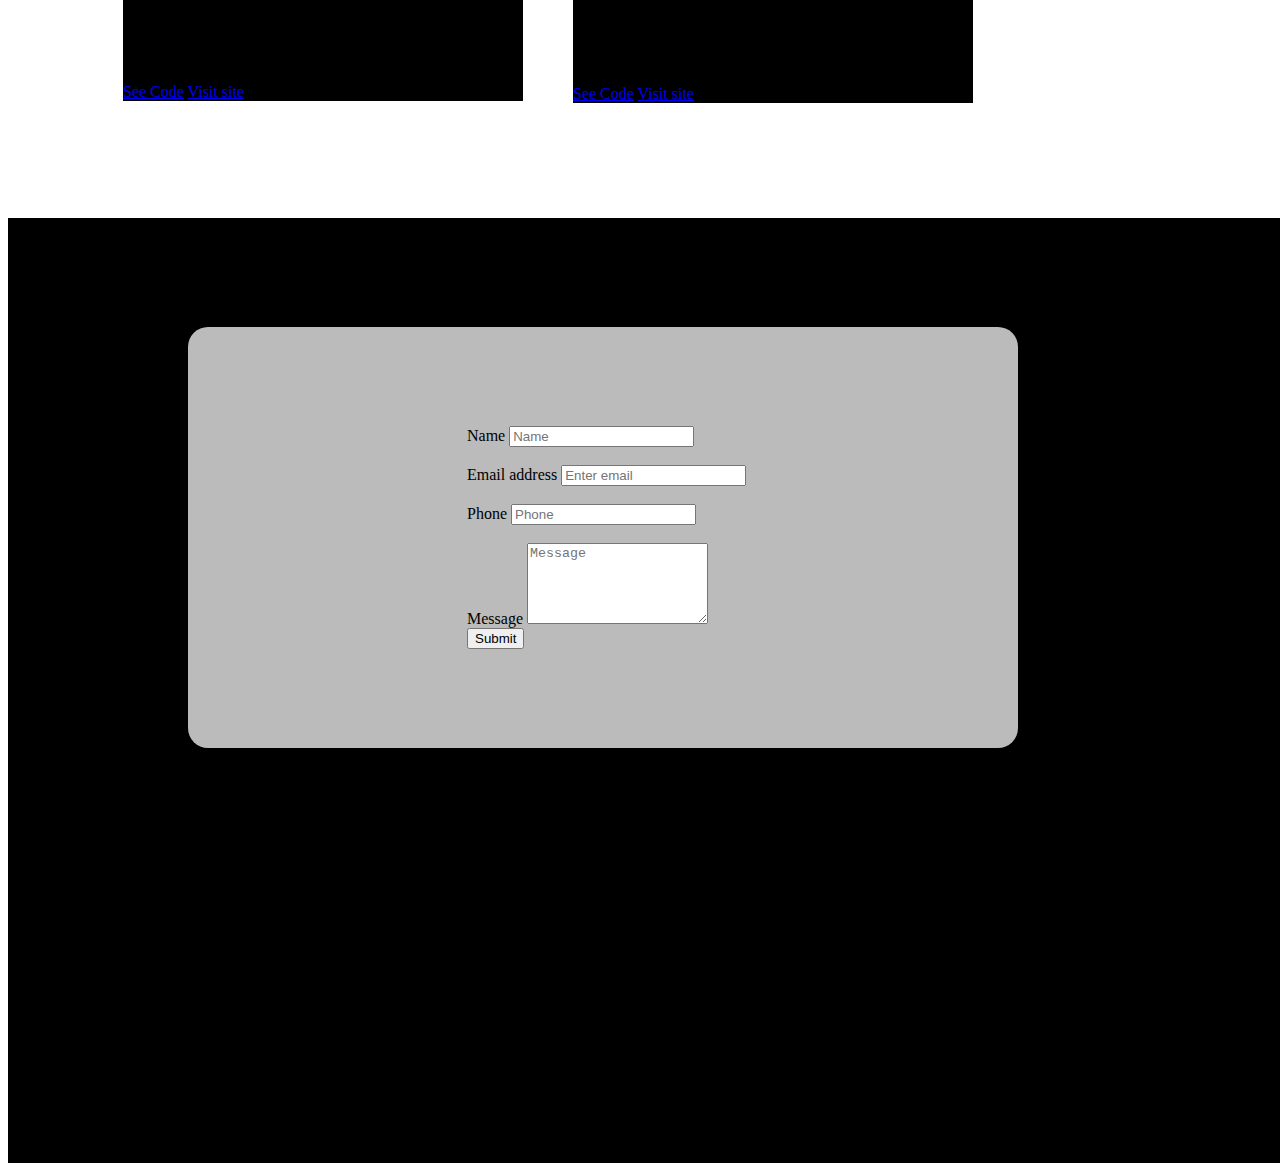
==== commit af6ad9f6: "projects added to projects section" ====
--- a/index.html
+++ b/index.html
@@ -160,16 +160,16 @@
 		<h1 class="text-black" style="text-align:center;margin-bottom: 20px;">Projects</h1>
 		<div class="projects-2">
 			<div class="card" style="width:400px">
-				<img class="card-img-top" src="./assets/NFTMarket.jpg" alt="Card image">
+				<img class="card-img-top" src="./assets/SimplDAO.jpg" alt="Card image">
 				<div class="card-body">
-					<h4 class="card-title text-white">NFT-Marketplace</h4>
-					<p class="card-text text-white">A project to create,sell and buy NFTs.</p>
-					<a href="#" class="btn btn-light">See Code</a>
-					<a href="#" class="btn btn-light">Visit site</a>
+					<h4 class="card-title text-white">SimplDAO</h4>
+					<p class="card-text text-white">A Decentralized NFT-based voting system.</p>
+					<a href="https://github.com/Dharshan-K/SimplDAO" class="btn btn-light">See Code</a>
+					<a href="https://master--simpldao.netlify.app/" class="btn btn-light">Visit site</a>
 				</div>
 			</div>
 			<div class="card" style="width:400px">
-				<img class="card-img-top" src="./assets/ipfs.svg" alt="Card image">
+				<img class="card-img-top" src="./assets/NFTMarket1.jpg" alt="Card image">
 				<div class="card-body">
 					<h4 class="card-title text-white">NFT-Marketplace</h4>
 					<p class="card-text text-white">A project to create,sell and buy NFTs.</p>
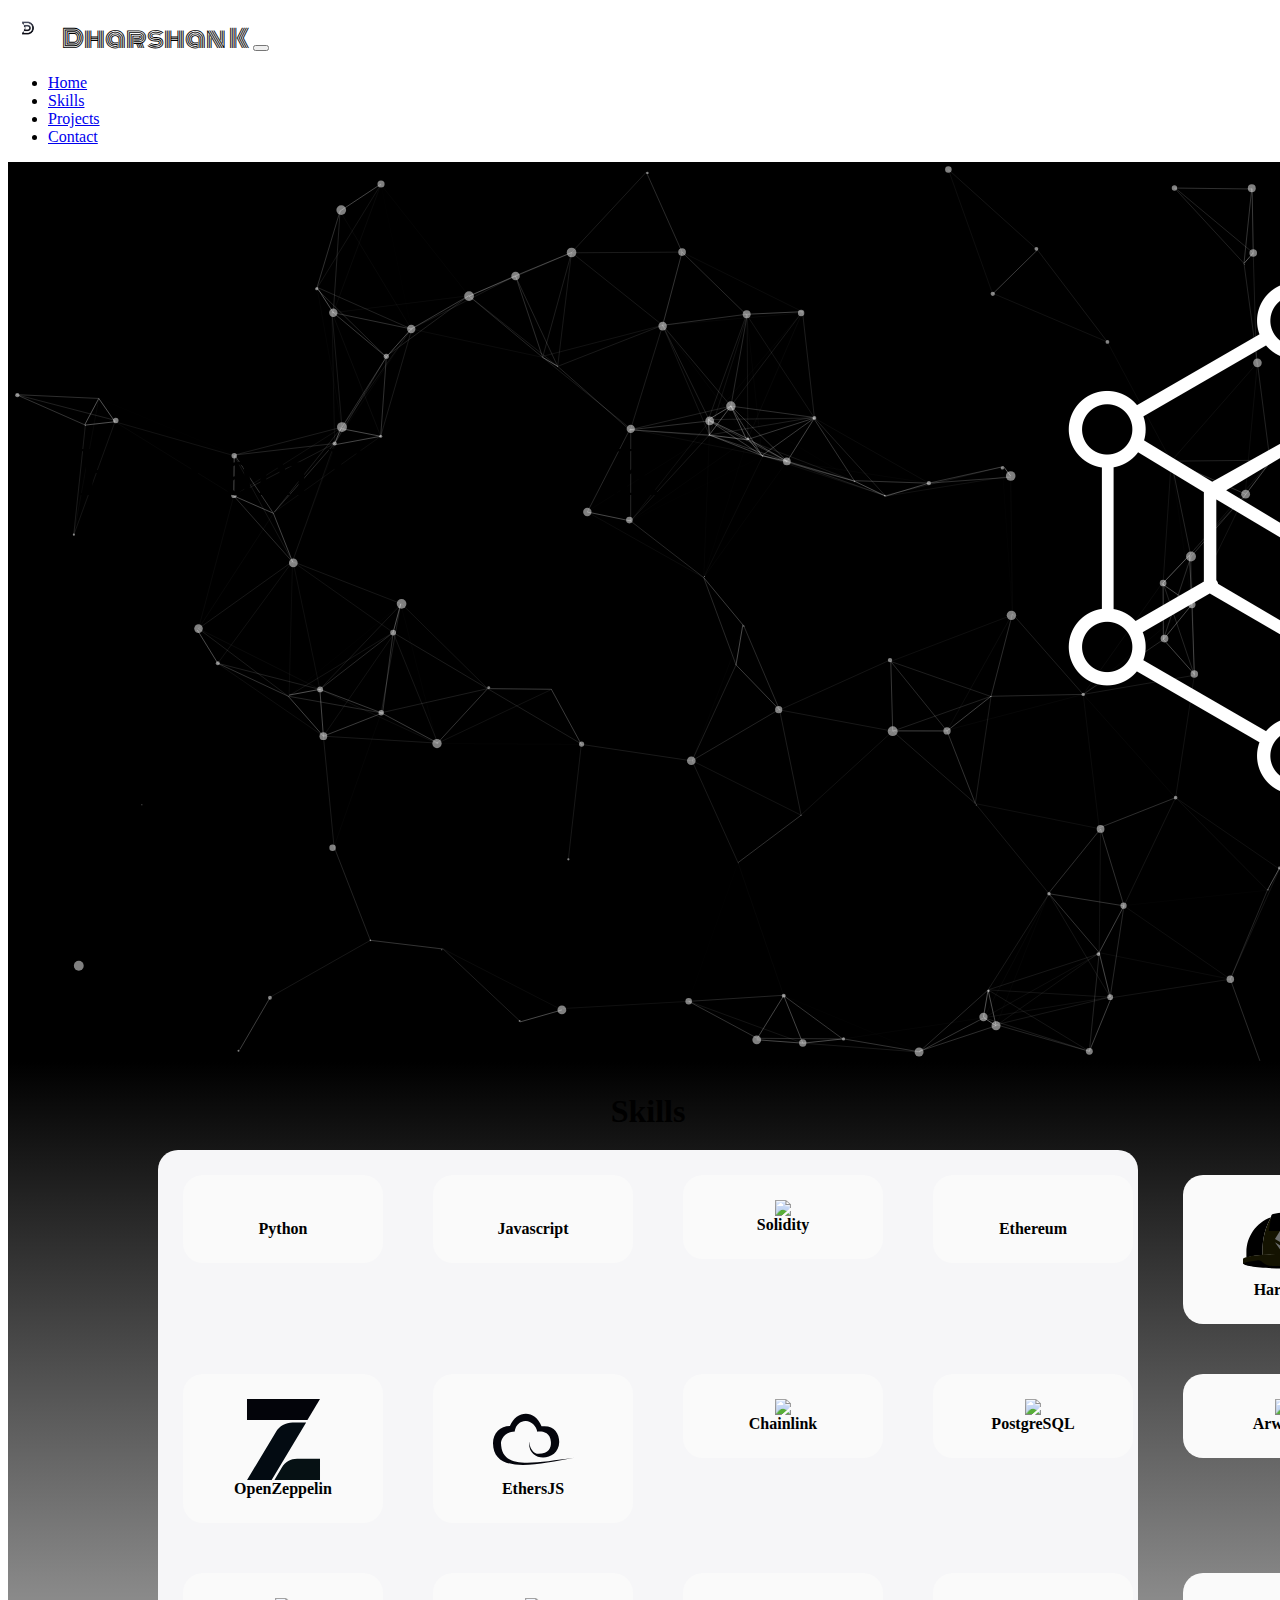
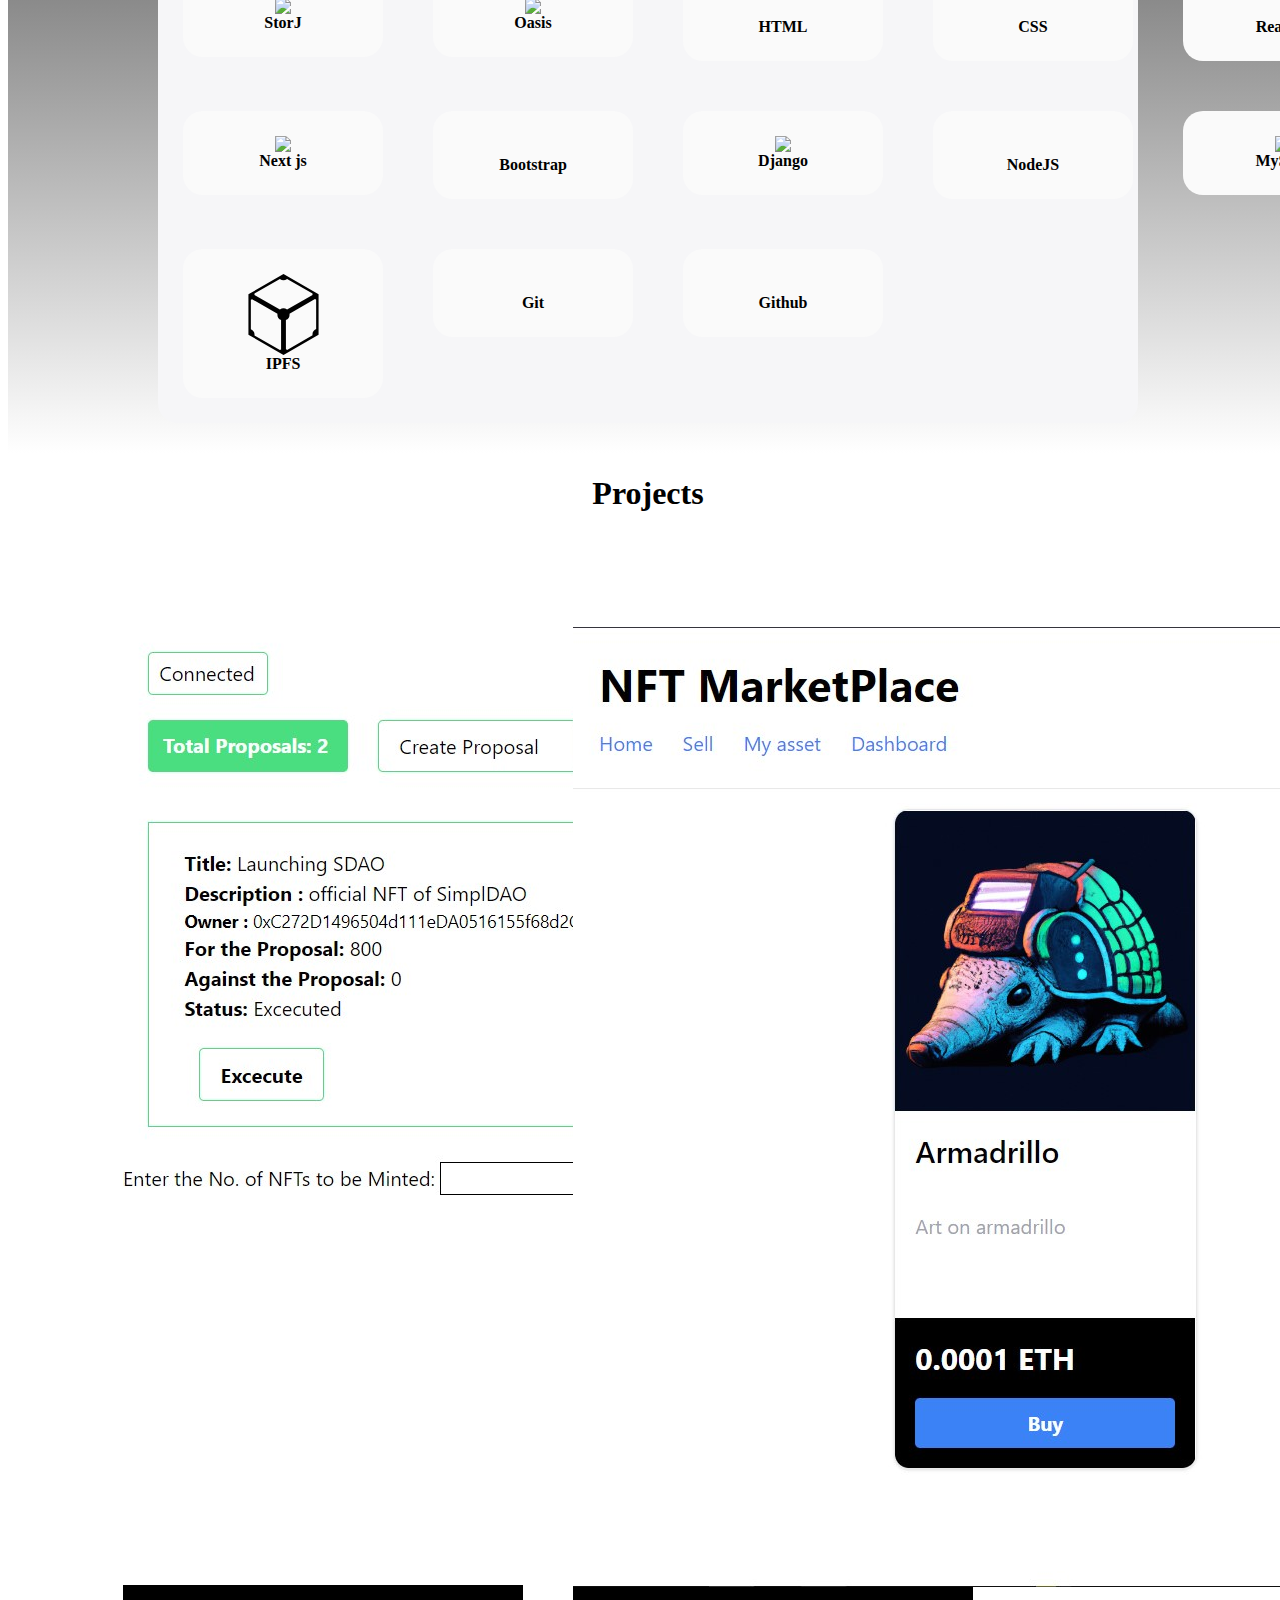
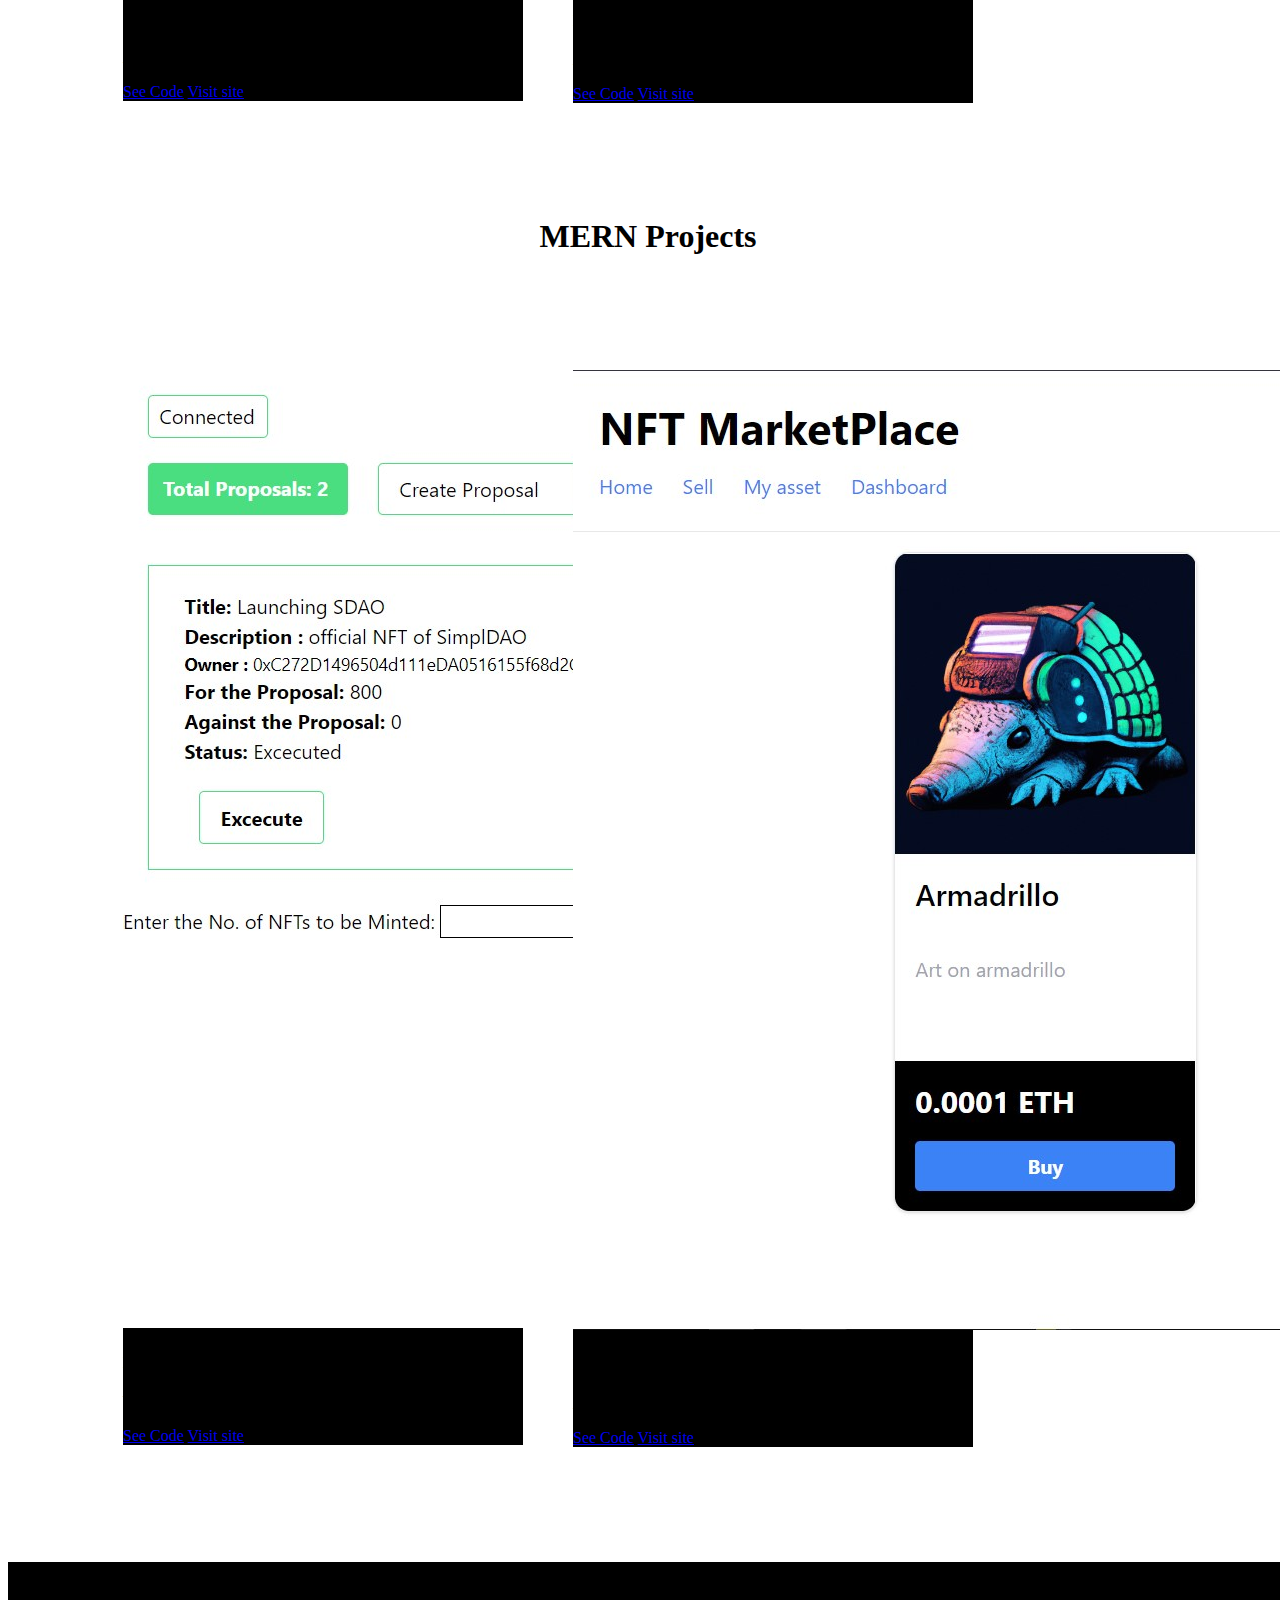
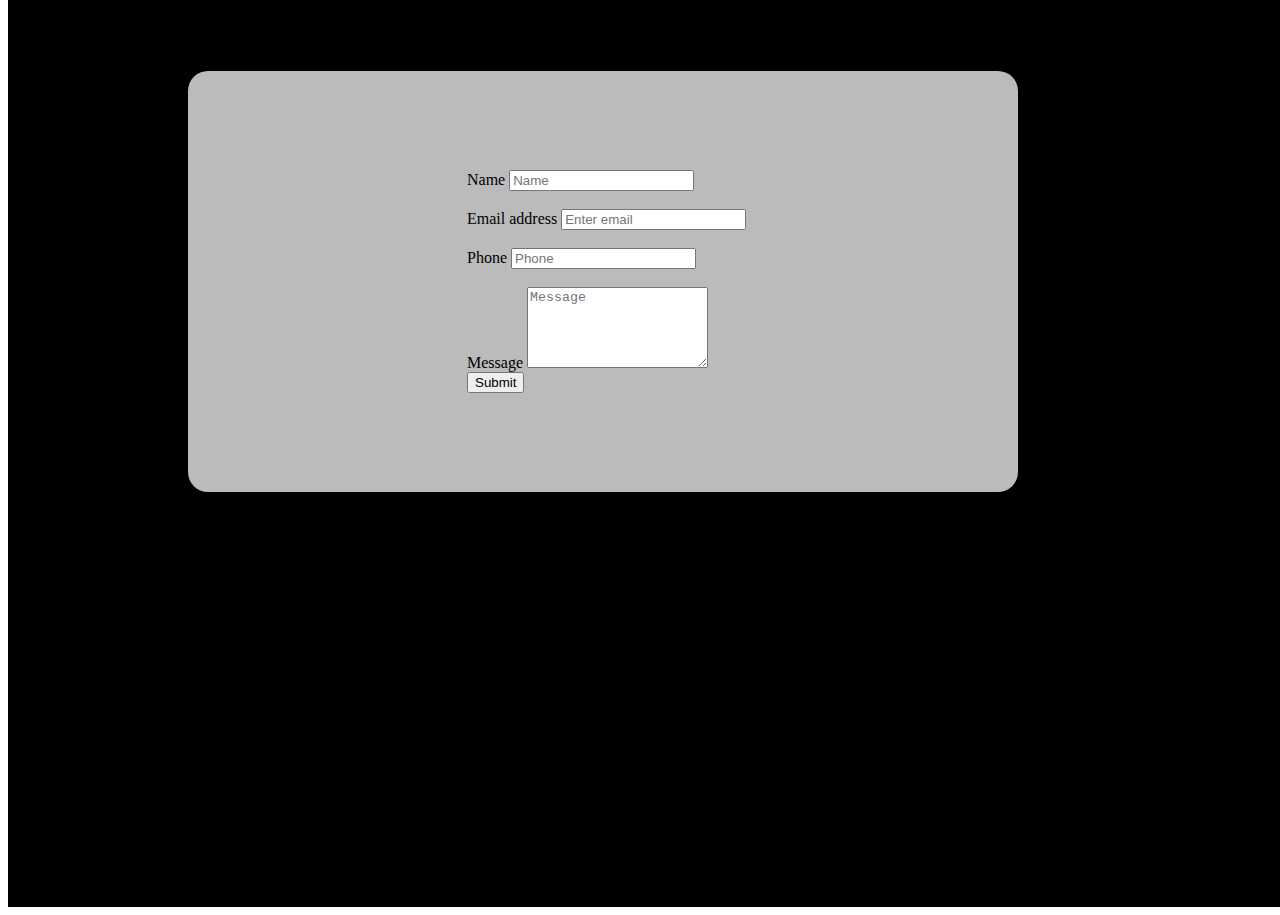
==== commit d48185cc: "MERN atack section added" ====
--- a/index.html
+++ b/index.html
@@ -178,6 +178,27 @@
 				</div>
 			</div>
 		</div>
+		<h1 class="text-black" style="text-align:center;margin-bottom: 20px;">MERN Projects</h1>
+		<div class="projects-2">
+			<div class="card" style="width:400px">
+				<img class="card-img-top" src="./assets/SimplDAO.jpg" alt="Card image">
+				<div class="card-body">
+					<h4 class="card-title text-white">BlogSite</h4>
+					<p class="card-text text-white">Write and publish your own blogs</p>
+					<a href="https://github.com/Dharshan-K/blogspoot" class="btn btn-light">See Code</a>
+					<a href="https://blogspot-frontend-dual.onrender.com/" class="btn btn-light">Visit site</a>
+				</div>
+			</div>
+			<div class="card" style="width:400px">
+				<img class="card-img-top" src="./assets/NFTMarket1.jpg" alt="Card image">
+				<div class="card-body">
+					<h4 class="card-title text-white">NFT-Marketplace</h4>
+					<p class="card-text text-white">A project to create,sell and buy NFTs.</p>
+					<a href="#" class="btn btn-light">See Code</a>
+					<a href="#" class="btn btn-light">Visit site</a>
+				</div>
+			</div>
+		</div>
 		
 	</div>
 
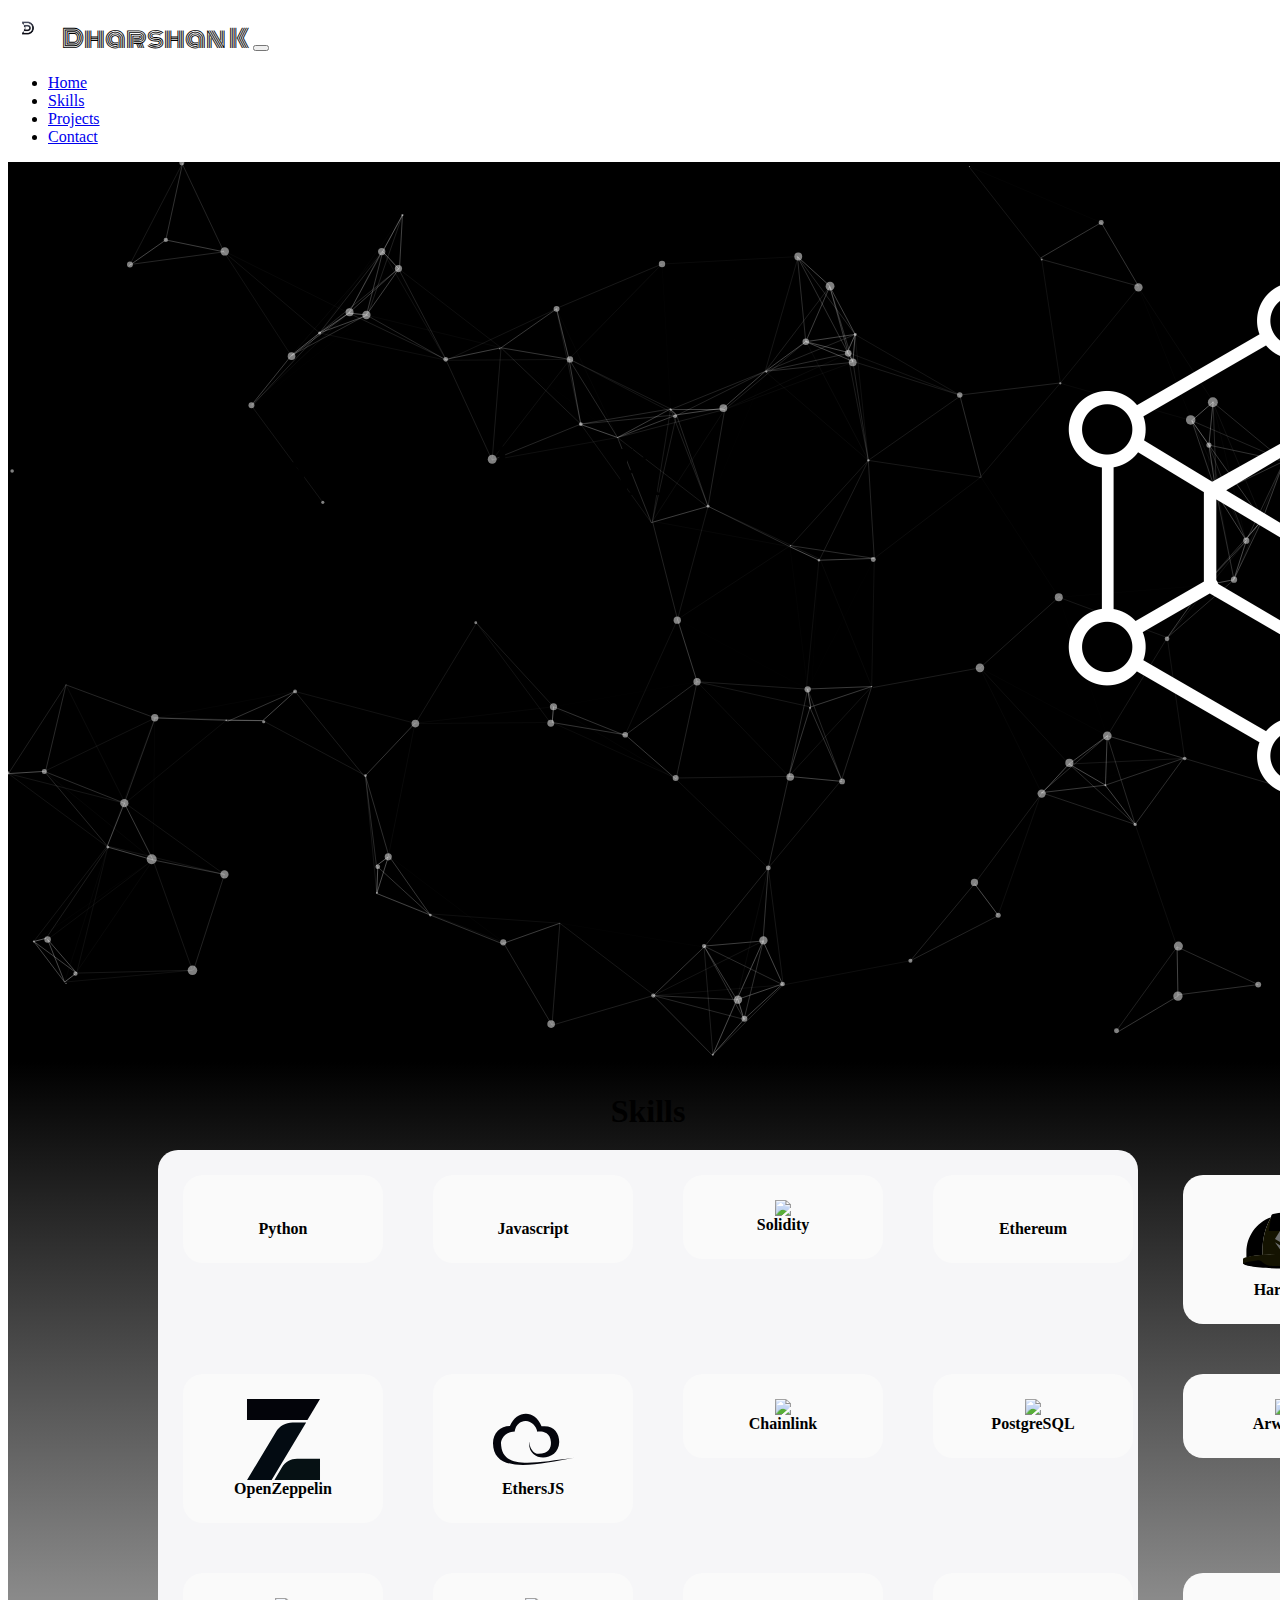
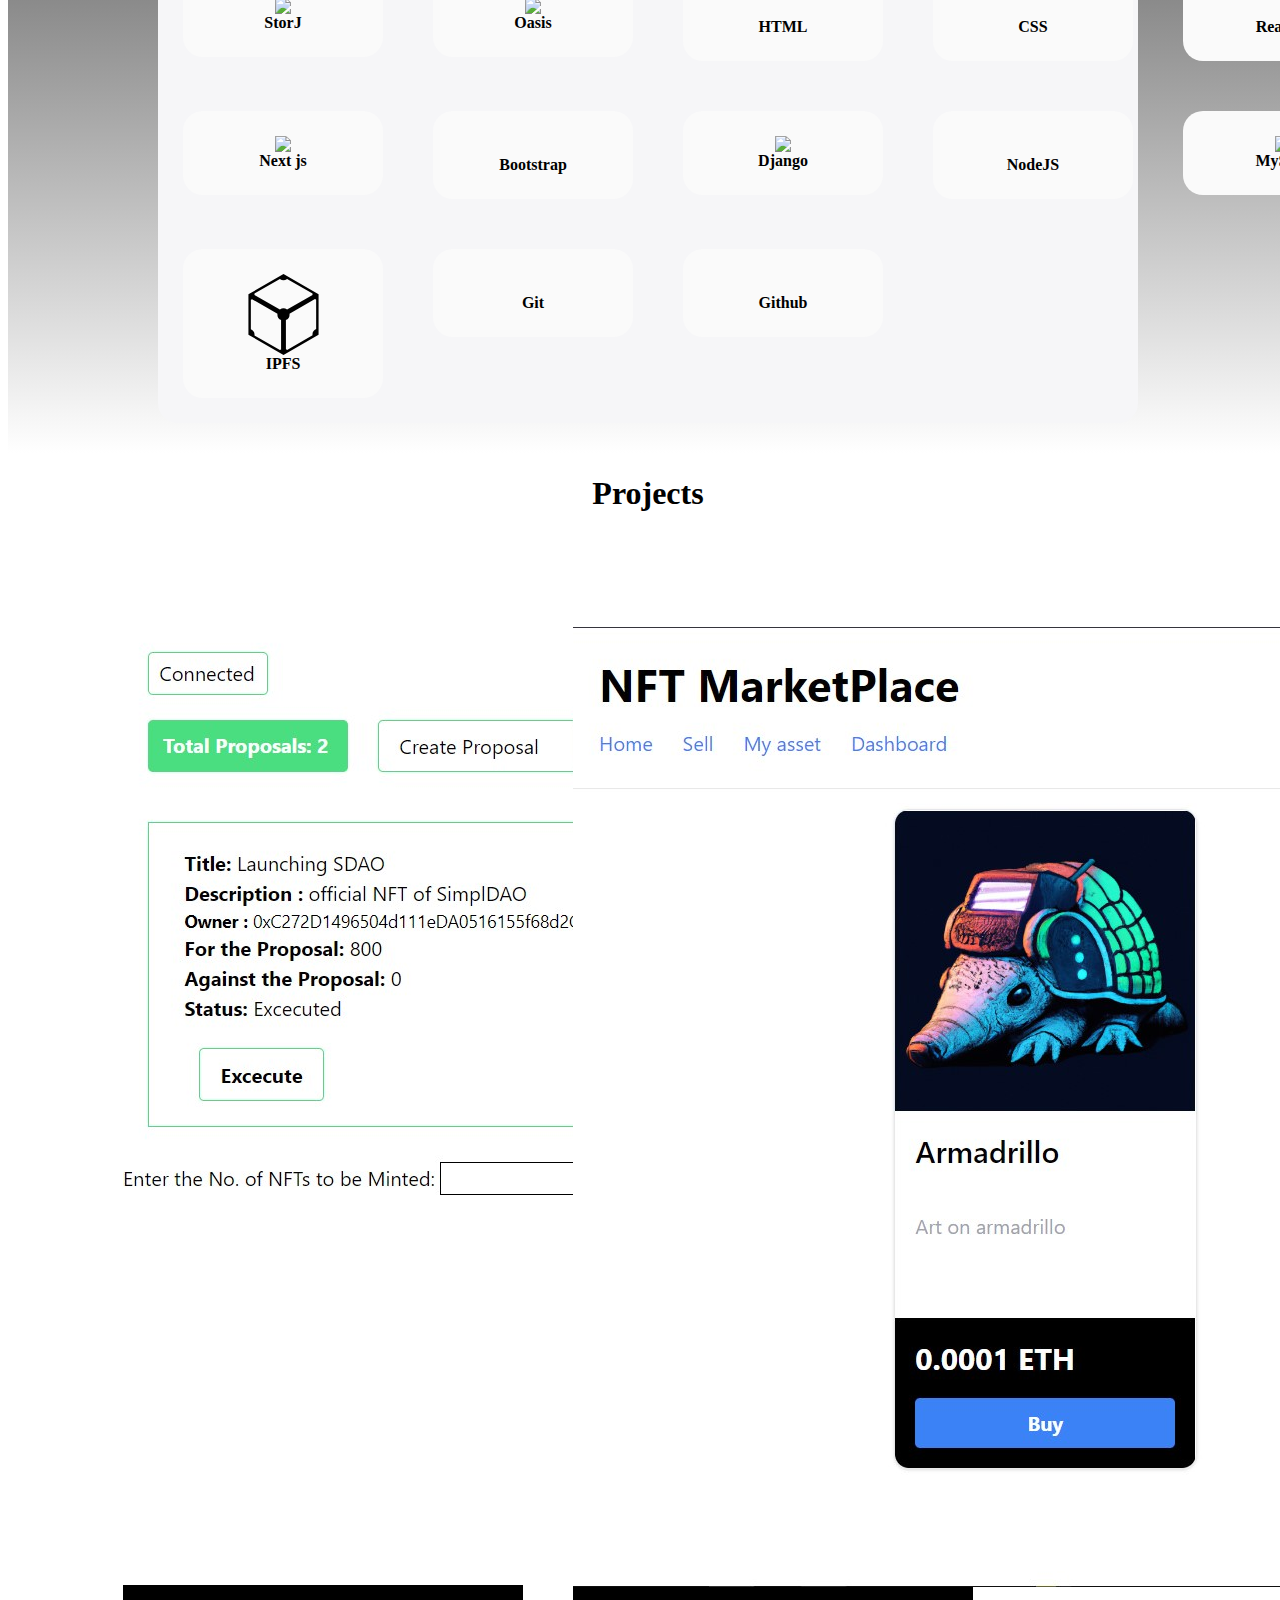
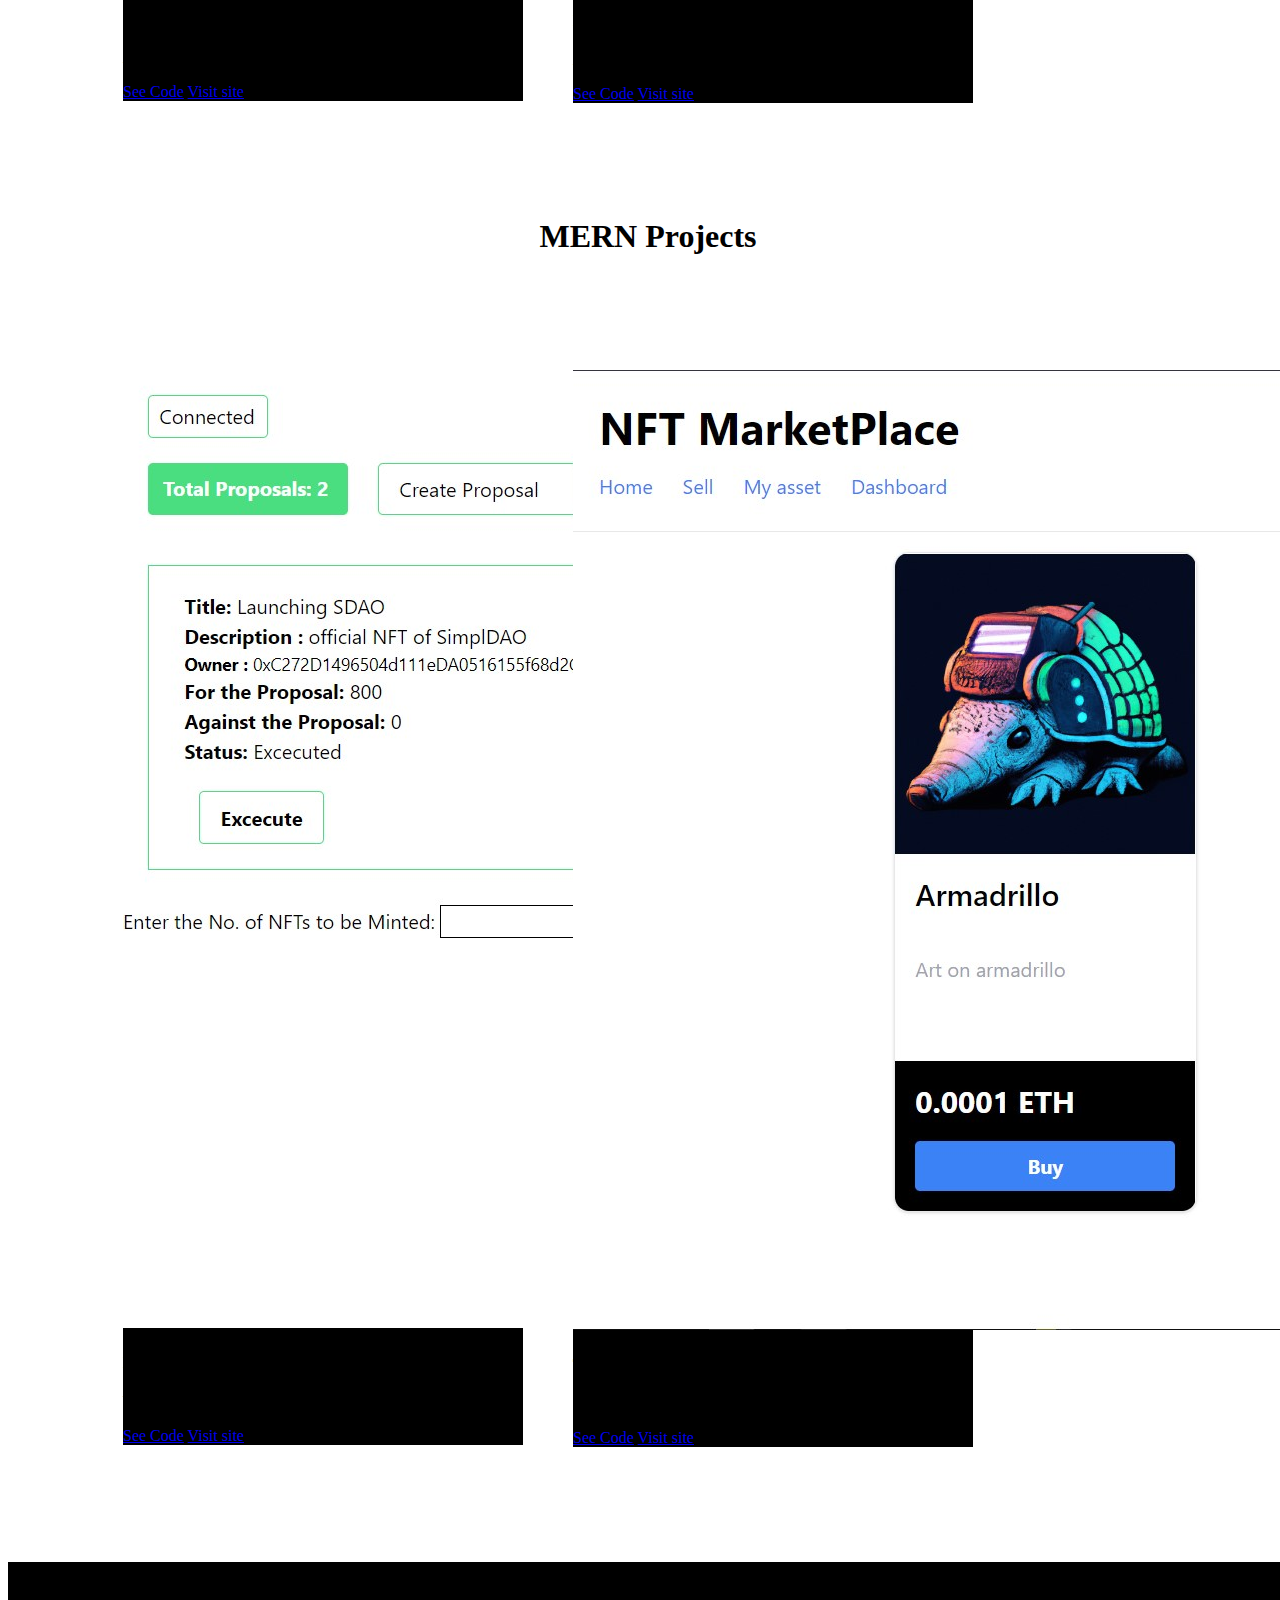
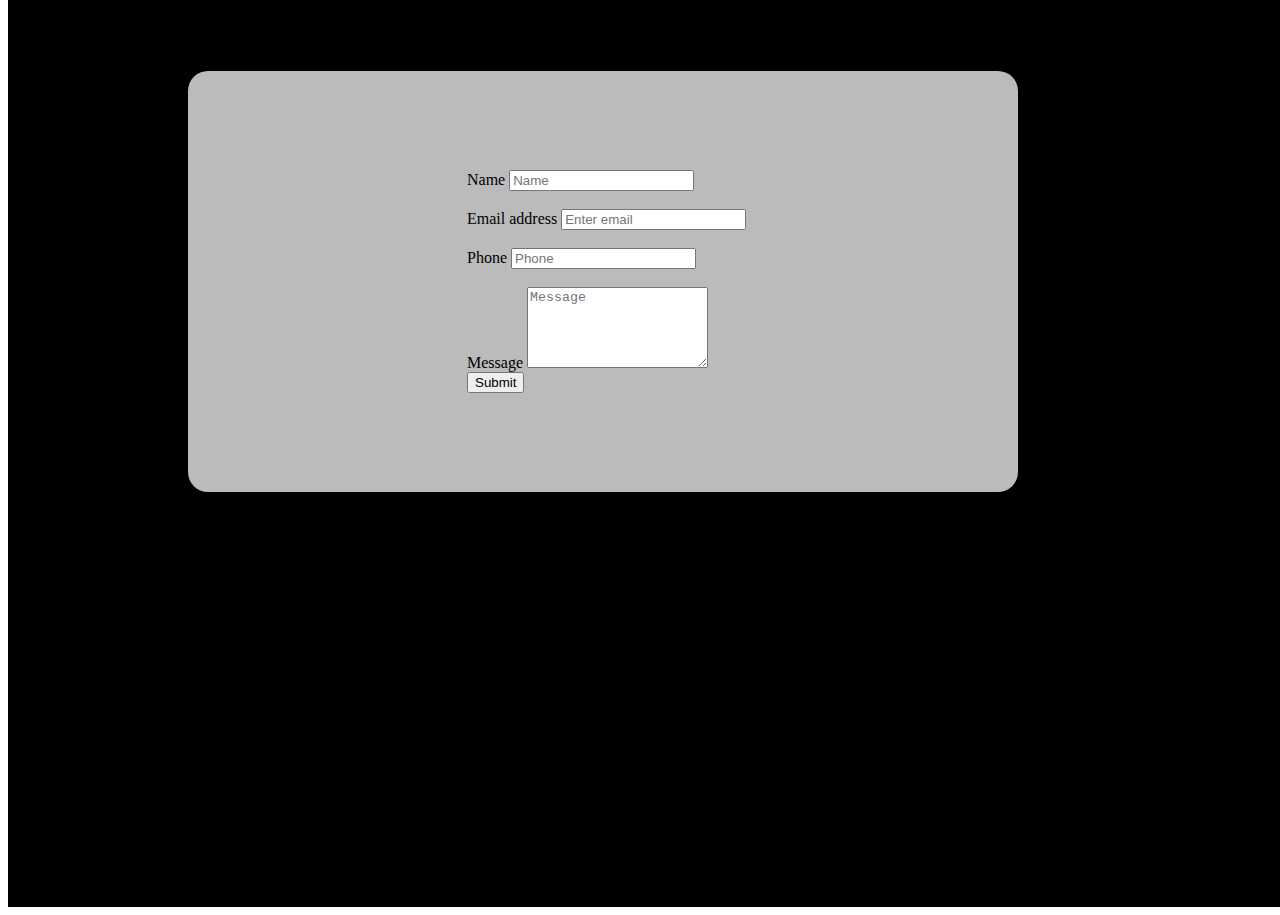
==== commit f553c63b: "new project added." ====
--- a/index.html
+++ b/index.html
@@ -192,10 +192,10 @@
 			<div class="card" style="width:400px">
 				<img class="card-img-top" src="./assets/NFTMarket1.jpg" alt="Card image">
 				<div class="card-body">
-					<h4 class="card-title text-white">NFT-Marketplace</h4>
-					<p class="card-text text-white">A project to create,sell and buy NFTs.</p>
-					<a href="#" class="btn btn-light">See Code</a>
-					<a href="#" class="btn btn-light">Visit site</a>
+					<h4 class="card-title text-white">Twitter-clone</h4>
+					<p class="card-text text-white">Clone of microBlogging site twitter.</p>
+					<a href="https://github.com/Dharshan-K/twitter-clone" class="btn btn-light">See Code</a>
+					<a href="https://twitter-dharshan.vercel.app/" class="btn btn-light">Visit site</a>
 				</div>
 			</div>
 		</div>
@@ -254,7 +254,7 @@
 	</script>
 	<script>
 		var options = {
-			strings: ['Solidity Development', 'Ethereum Development', 'Smart contracts', 'De-Fi', 'DAO', 'Open Source'],
+			strings: ['Full Stack Developer', 'Ethereum Development', 'Open Source'],
 			typeSpeed: 40
 		};
 		var typed = new Typed('.job', options); 
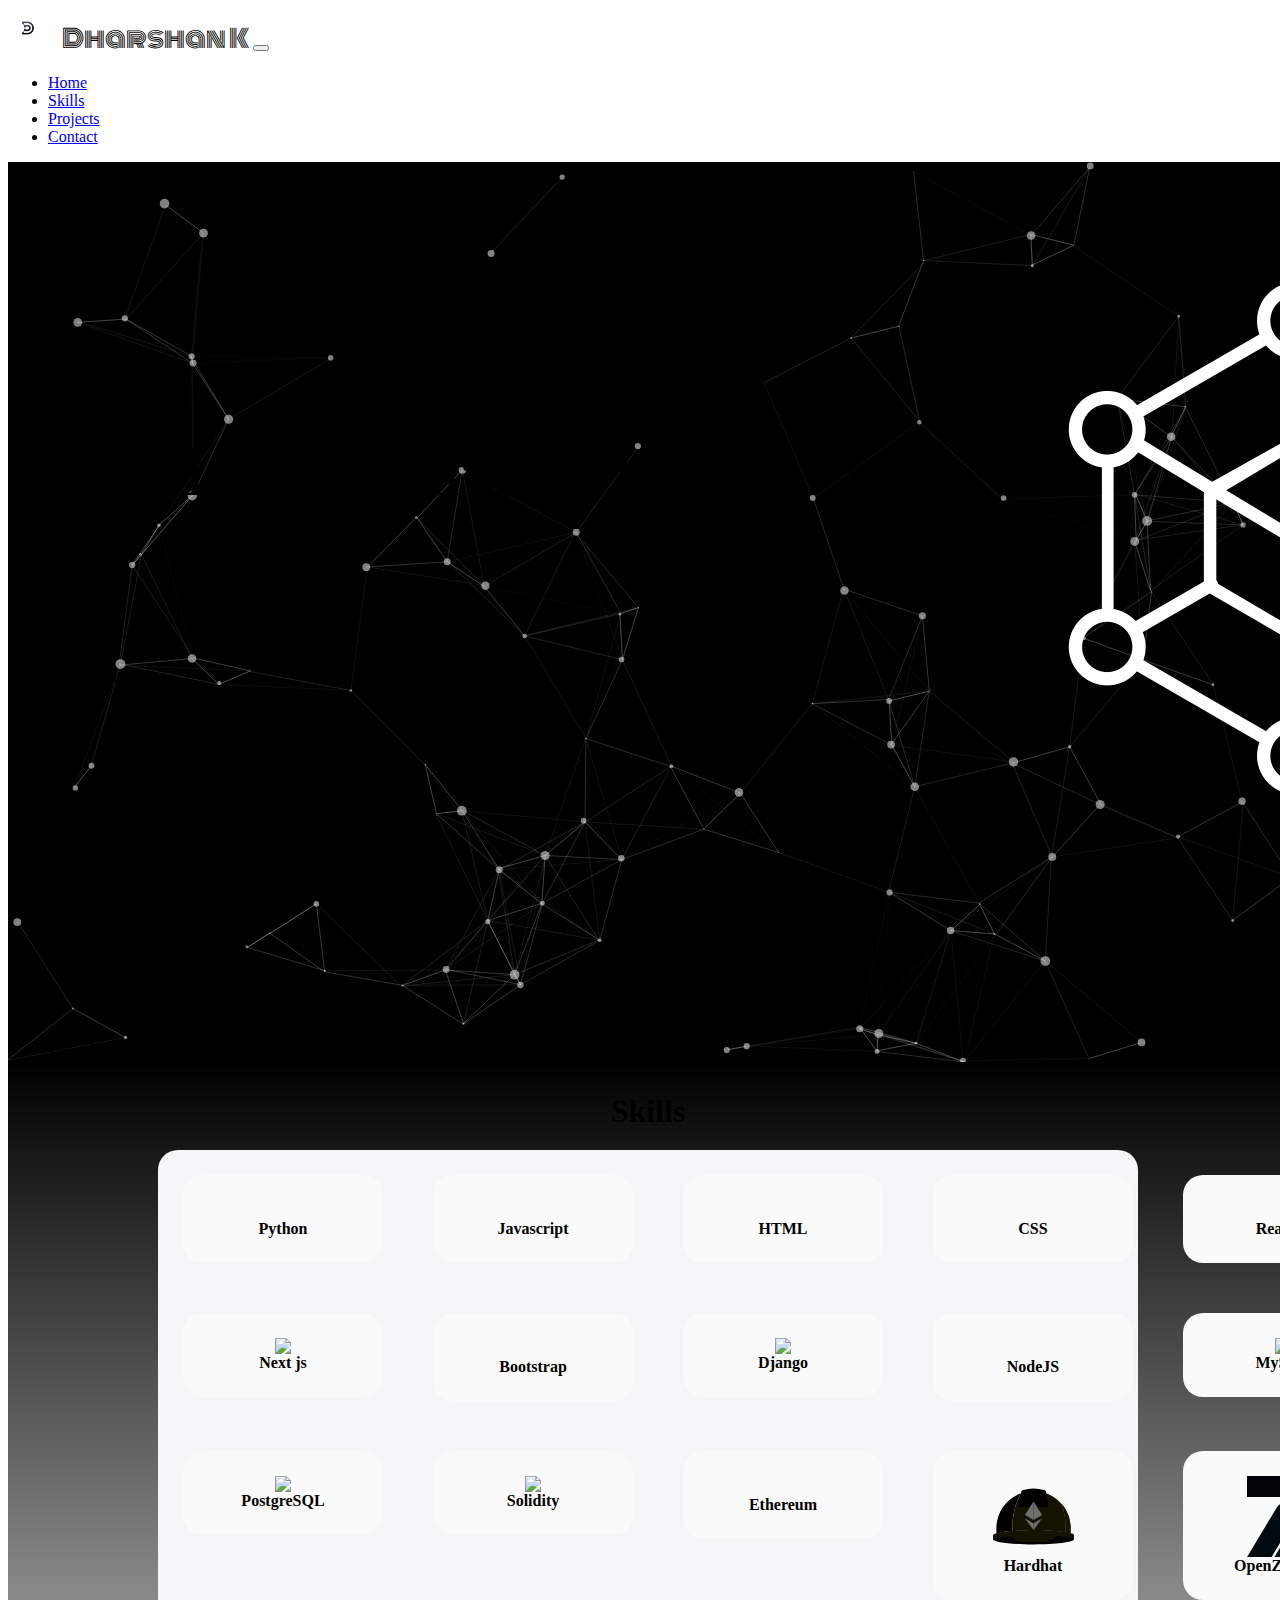
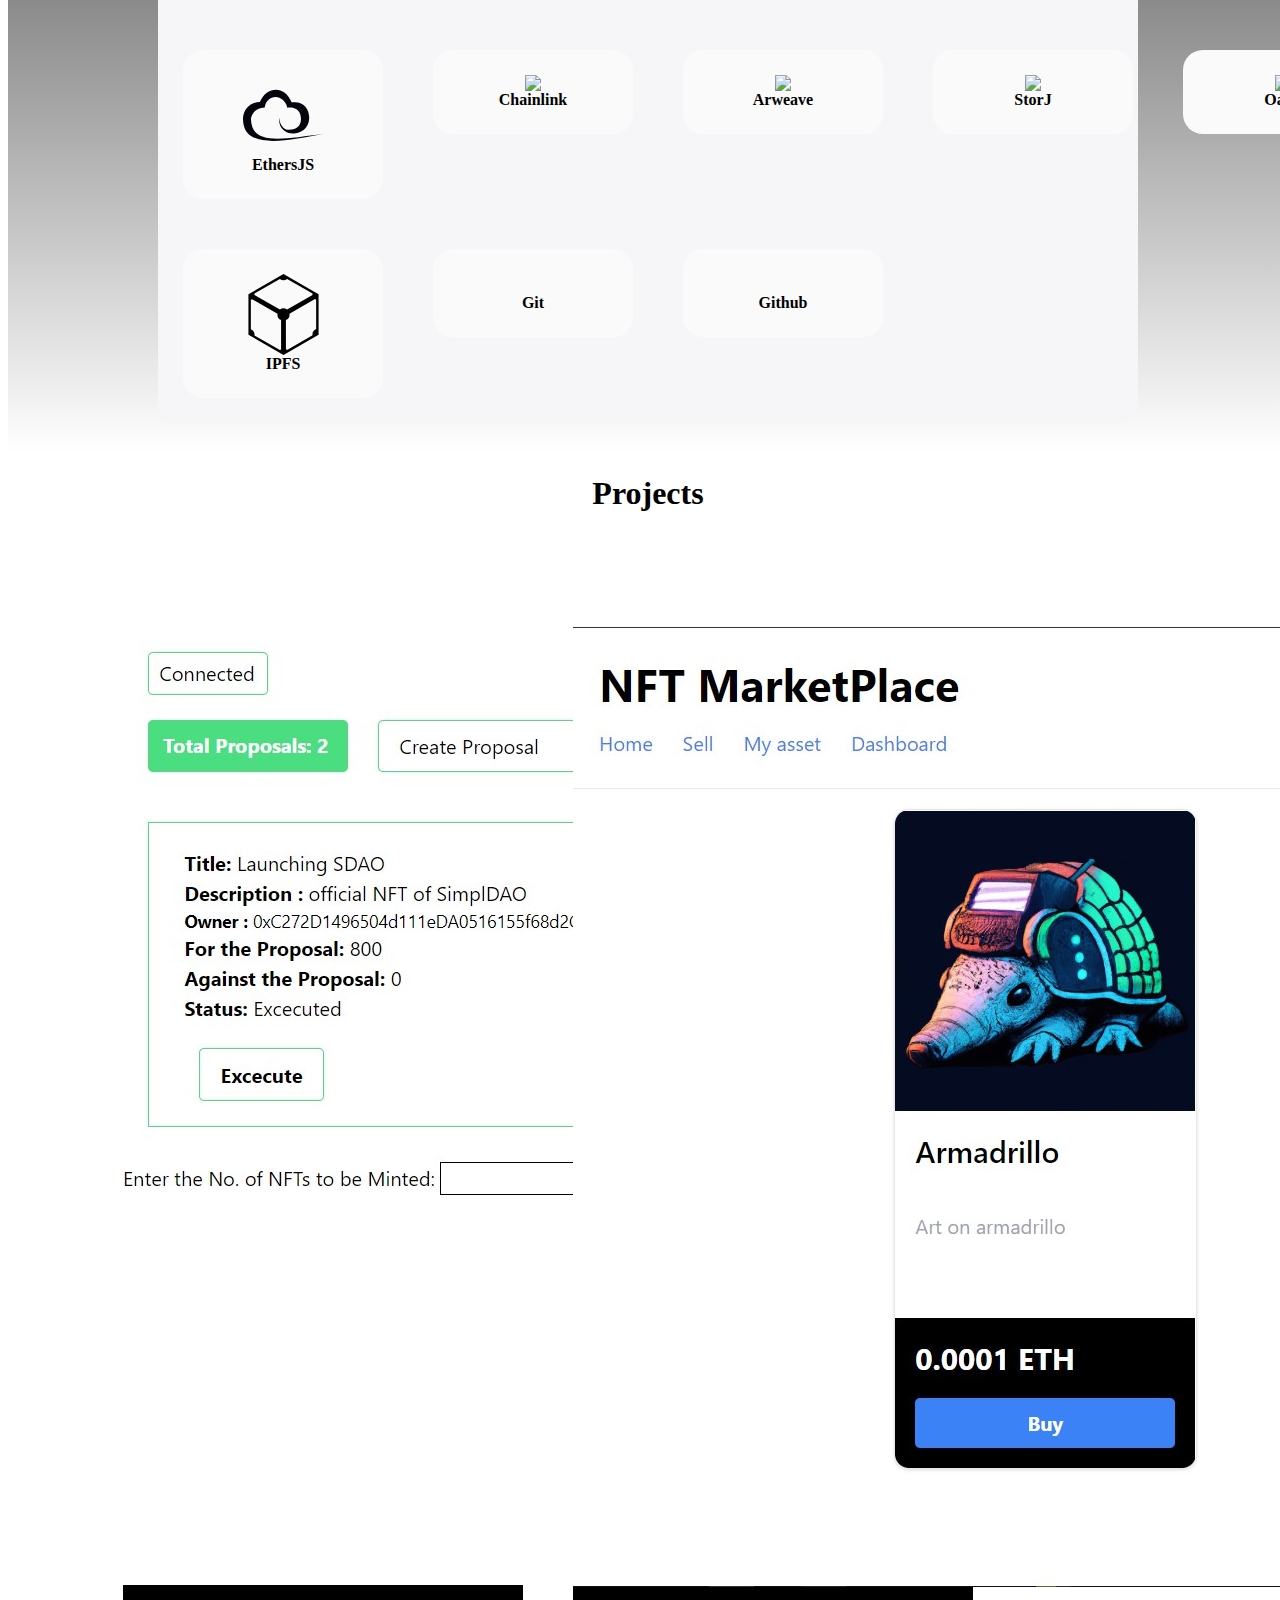
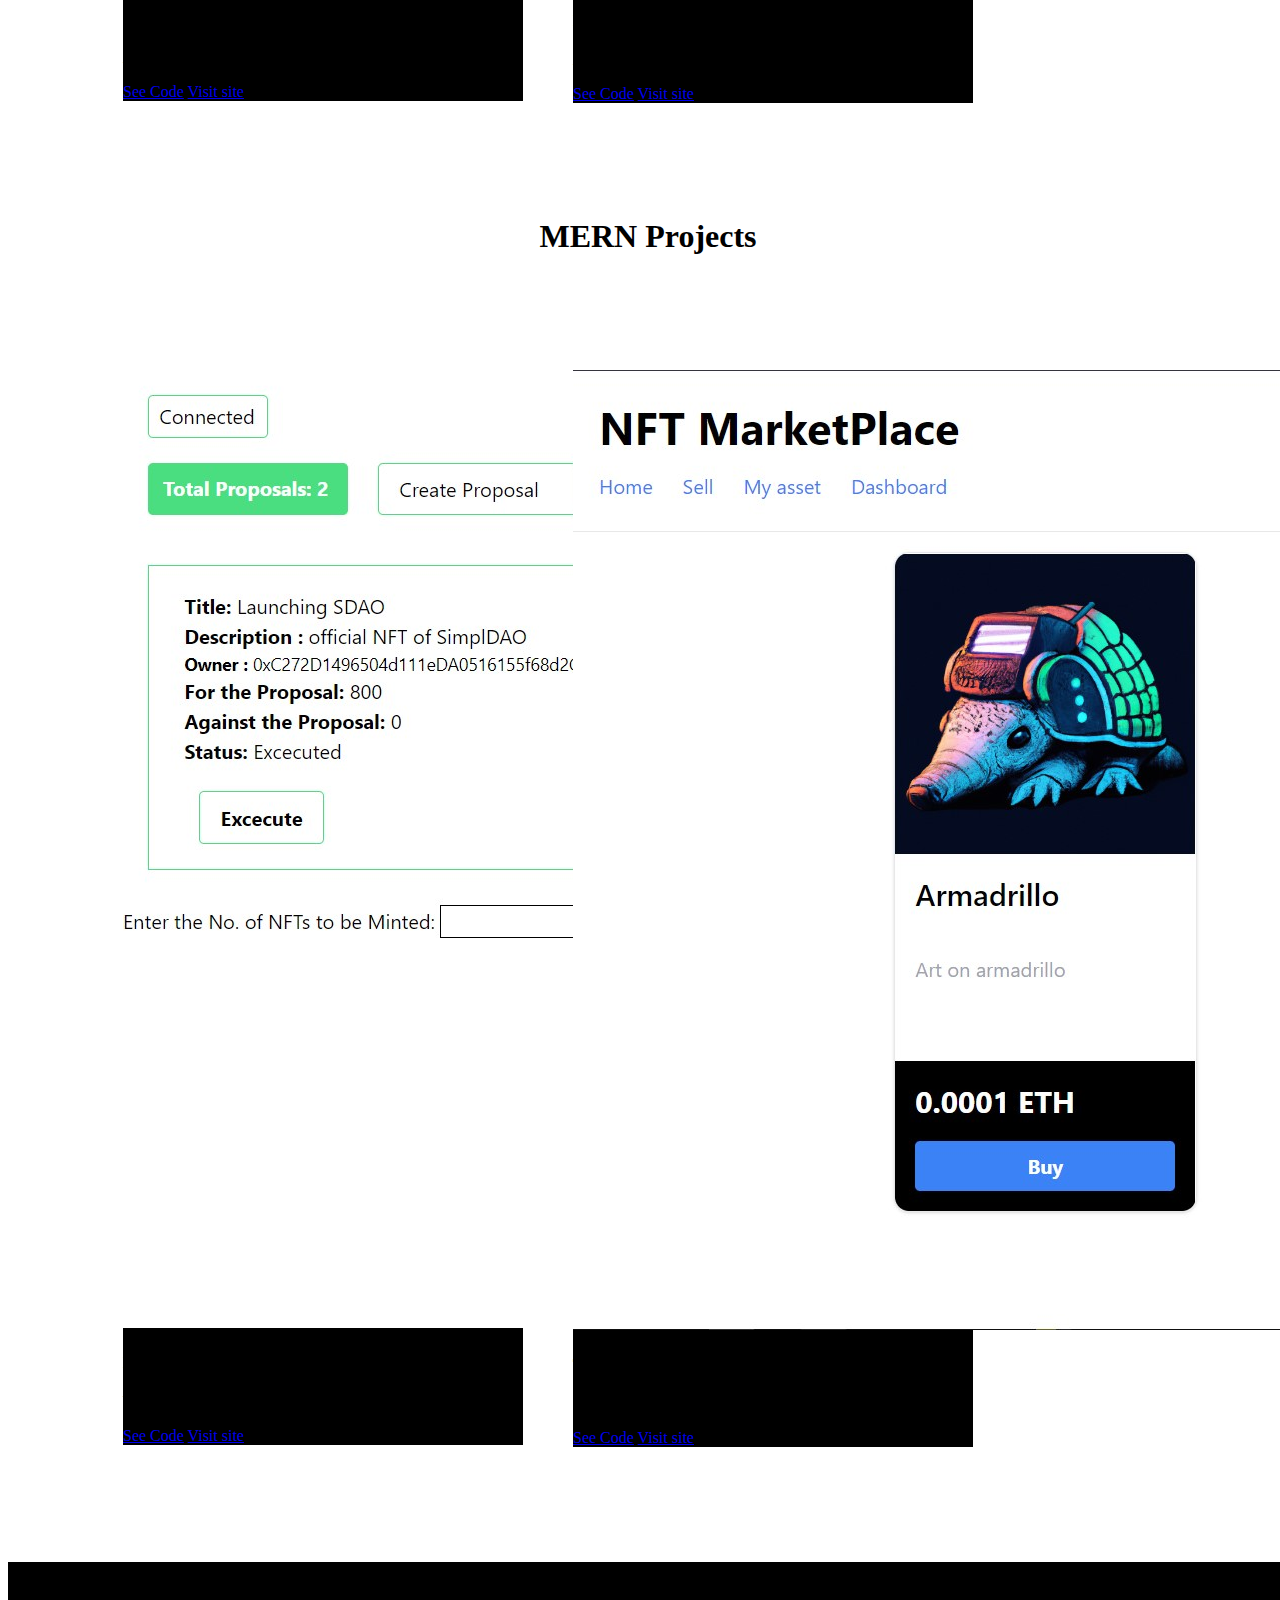
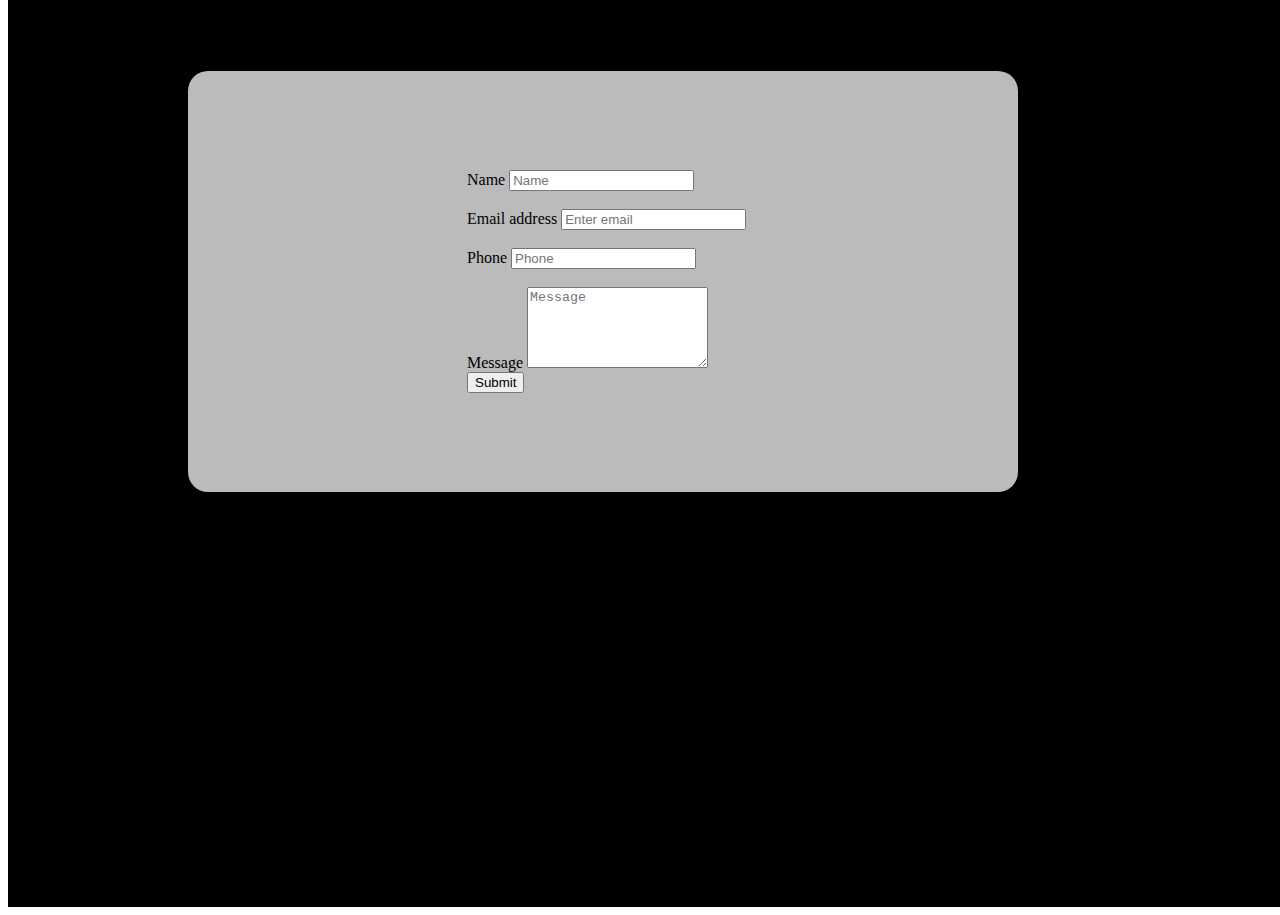
==== commit c3cfeb45: "new project added." ====
--- a/index.html
+++ b/index.html
@@ -80,6 +80,33 @@
 			<div class="skills-container"><div class="skills-2"><i class="fa-brands fa-js fa-3x"></i>
 				<span class="text-black fs-4 ">Javascript</span>
 			</div></div>
+			<div class="skills-container"><div class="skills-2"><i class="fa-brands fa-html5 fa-3x"></i>
+				<span class="text-black fs-4">HTML</span>
+			</div></div>
+			<div class="skills-container"><div class="skills-2"><i class="fa-brands fa-css3 fa-3x"></i>
+				<span class="text-black fs-4">CSS</span>
+			</div></div>
+			<div class="skills-container"><div class="skills-2"><i class="fa-brands fa-react fa-3x"></i>
+				<span class="text-black fs-4">React js</span>
+			</div></div>
+			<div class="skills-container"><div class="skills-2"><img src="https://img.icons8.com/color/64/null/nextjs.png"/>
+				<span class="text-black fs-4">Next js</span>
+			</div></div>
+			<div class="skills-container"><div class="skills-2"><i class="fa-brands fa-bootstrap fa-3x"></i>
+				<span class="text-black fs-4">Bootstrap</span>
+			</div></div>
+			<div class="skills-container"><div class="skills-2"><img src="https://img.icons8.com/windows/64/null/django.png"/>
+				<span class="text-black fs-4">Django</span>
+			</div></div>
+			<div class="skills-container"><div class="skills-2"><i class="fa-brands fa-node fa-3x"></i>
+				<span class="text-black fs-4">NodeJS</span>
+			</div></div>
+			<div class="skills-container"><div class="skills-2"><img src="https://img.icons8.com/ios/64/null/mysql-logo.png"/>
+				<span class="text-black fs-4">MySQL</span>
+			</div></div>
+			<div class="skills-container"><div class="skills-2"><img src="https://img.icons8.com/ios-filled/50/null/postgreesql.png"/>
+				<span class="text-black fs-4">PostgreSQL</span>
+			</div></div>
 			<div class="skills-container"><div class="skills-2"><img src="https://img.icons8.com/color/64/null/solidity.png"/>
 				<span class="text-black fs-4">Solidity</span>
 			</div></div>
@@ -98,9 +125,7 @@
 			<div class="skills-container"><div class="skills-2"><img src="https://img.icons8.com/external-black-fill-lafs/64/null/external-Chainlink-cryptocurrency-black-fill-lafs.png"/>
 				<span class="text-black fs-4">Chainlink</span>
 			</div></div>
-			<div class="skills-container"><div class="skills-2"><img src="https://img.icons8.com/ios-filled/50/null/postgreesql.png"/>
-				<span class="text-black fs-4">PostgreSQL</span>
-			</div></div>
+			
 			<div class="skills-container"><div class="skills-2"><img src="https://img.icons8.com/external-black-fill-lafs/64/null/external-Arweave-cryptocurrency-black-fill-lafs.png"/>
 				<span class="text-black fs-4">Arweave</span>
 			</div></div>
@@ -111,30 +136,7 @@
 			<div class="skills-container"><div class="skills-2"><img src="https://img.icons8.com/external-black-fill-lafs/64/null/external-Oasis-Network-cryptocurrency-black-fill-lafs.png"/>
 				<span class="text-black fs-4">Oasis</span>
 			</div></div>		
-			<div class="skills-container"><div class="skills-2"><i class="fa-brands fa-html5 fa-3x"></i>
-				<span class="text-black fs-4">HTML</span>
-			</div></div>
-			<div class="skills-container"><div class="skills-2"><i class="fa-brands fa-css3 fa-3x"></i>
-				<span class="text-black fs-4">CSS</span>
-			</div></div>
-			<div class="skills-container"><div class="skills-2"><i class="fa-brands fa-react fa-3x"></i>
-				<span class="text-black fs-4">React js</span>
-			</div></div>
-			<div class="skills-container"><div class="skills-2"><img src="https://img.icons8.com/color/64/null/nextjs.png"/>
-				<span class="text-black fs-4">Next js</span>
-			</div></div>
-			<div class="skills-container"><div class="skills-2"><i class="fa-brands fa-bootstrap fa-3x"></i>
-				<span class="text-black fs-4">Bootstrap</span>
-			</div></div>
-			<div class="skills-container"><div class="skills-2"><img src="https://img.icons8.com/windows/64/null/django.png"/>
-				<span class="text-black fs-4">Django</span>
-			</div></div>
-			<div class="skills-container"><div class="skills-2"><i class="fa-brands fa-node fa-3x"></i>
-				<span class="text-black fs-4">NodeJS</span>
-			</div></div>
-			<div class="skills-container"><div class="skills-2"><img src="https://img.icons8.com/ios/64/null/mysql-logo.png"/>
-				<span class="text-black fs-4">MySQL</span>
-			</div></div>
+			
 			<div class="skills-container"><div class="skills-2"><img class="svgs" src="./assets/ipfs.svg">
 				<span class="text-black fs-4">IPFS</span>
 			</div></div>
@@ -254,7 +256,7 @@
 	</script>
 	<script>
 		var options = {
-			strings: ['Full Stack Developer', 'Ethereum Development', 'Open Source'],
+			strings: ['Full Stack Developer', 'MERN stack','Ethereum Development', 'Open Source'],
 			typeSpeed: 40
 		};
 		var typed = new Typed('.job', options); 
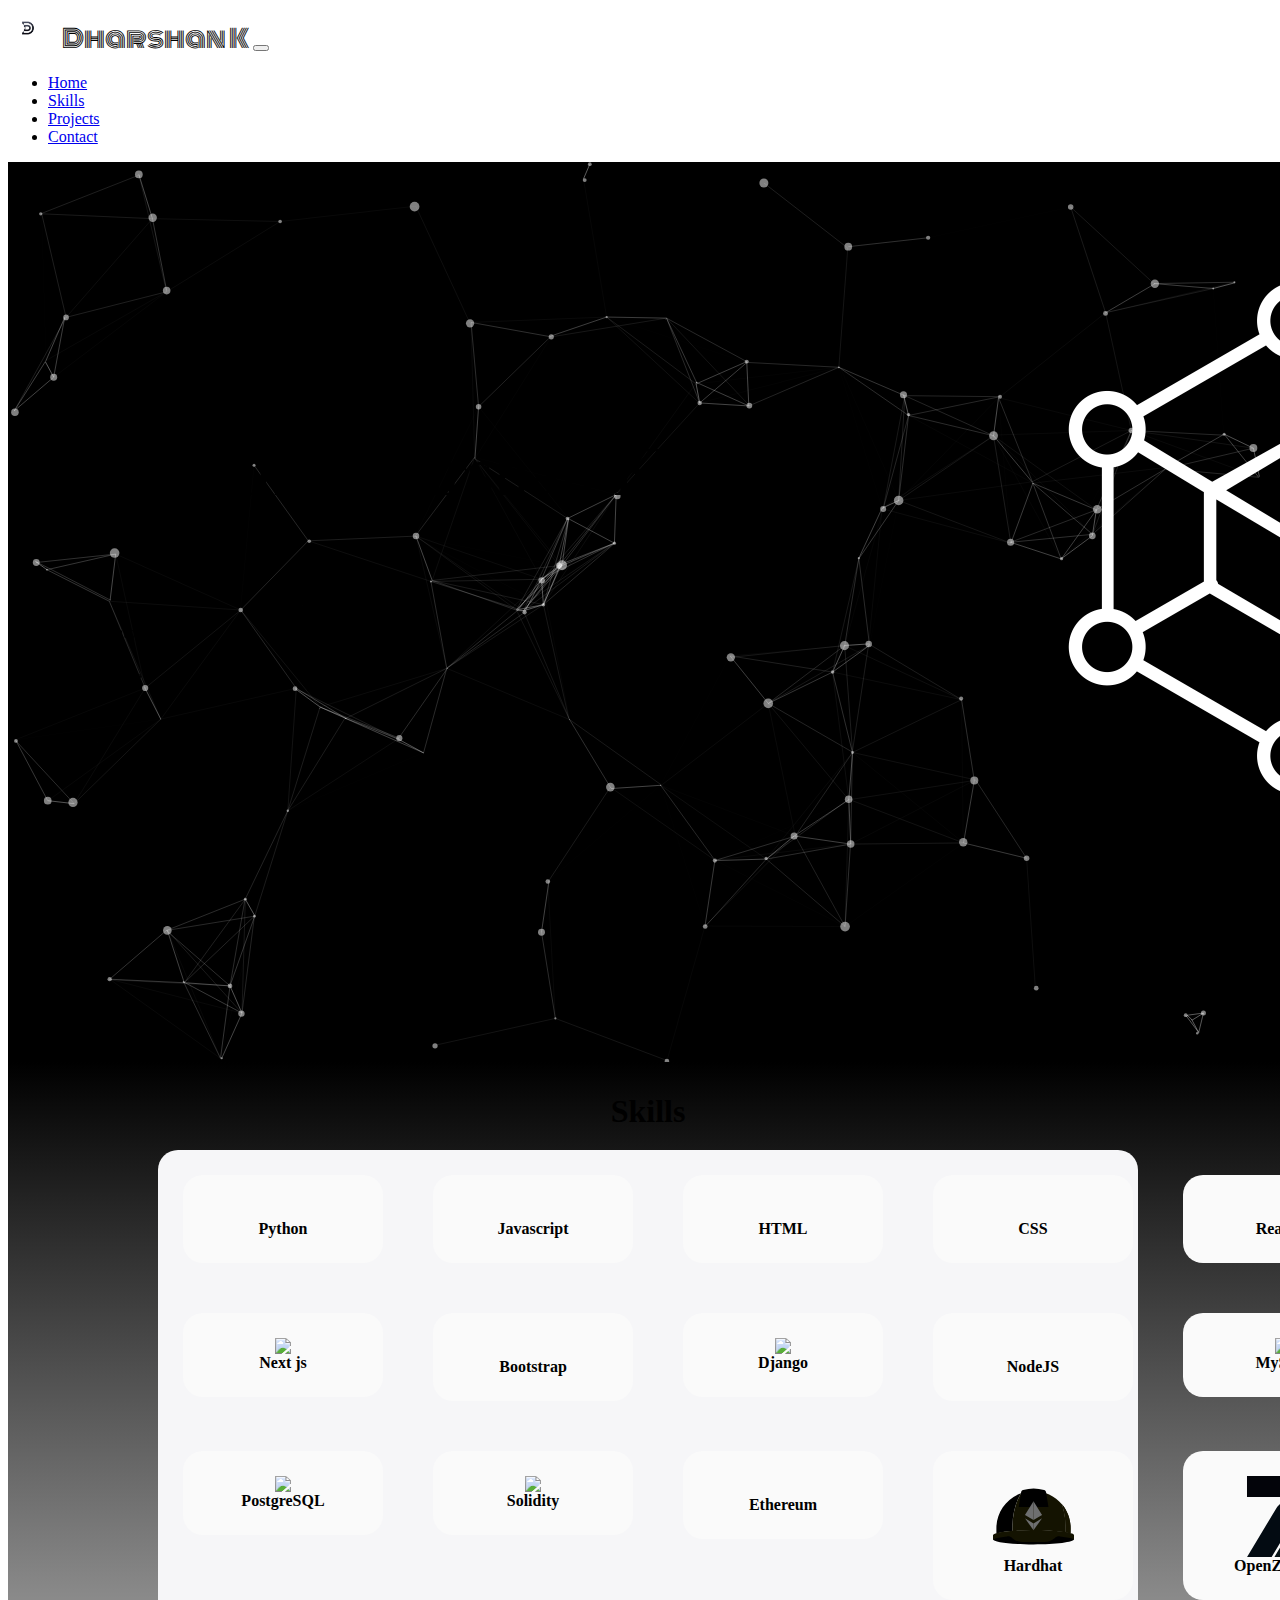
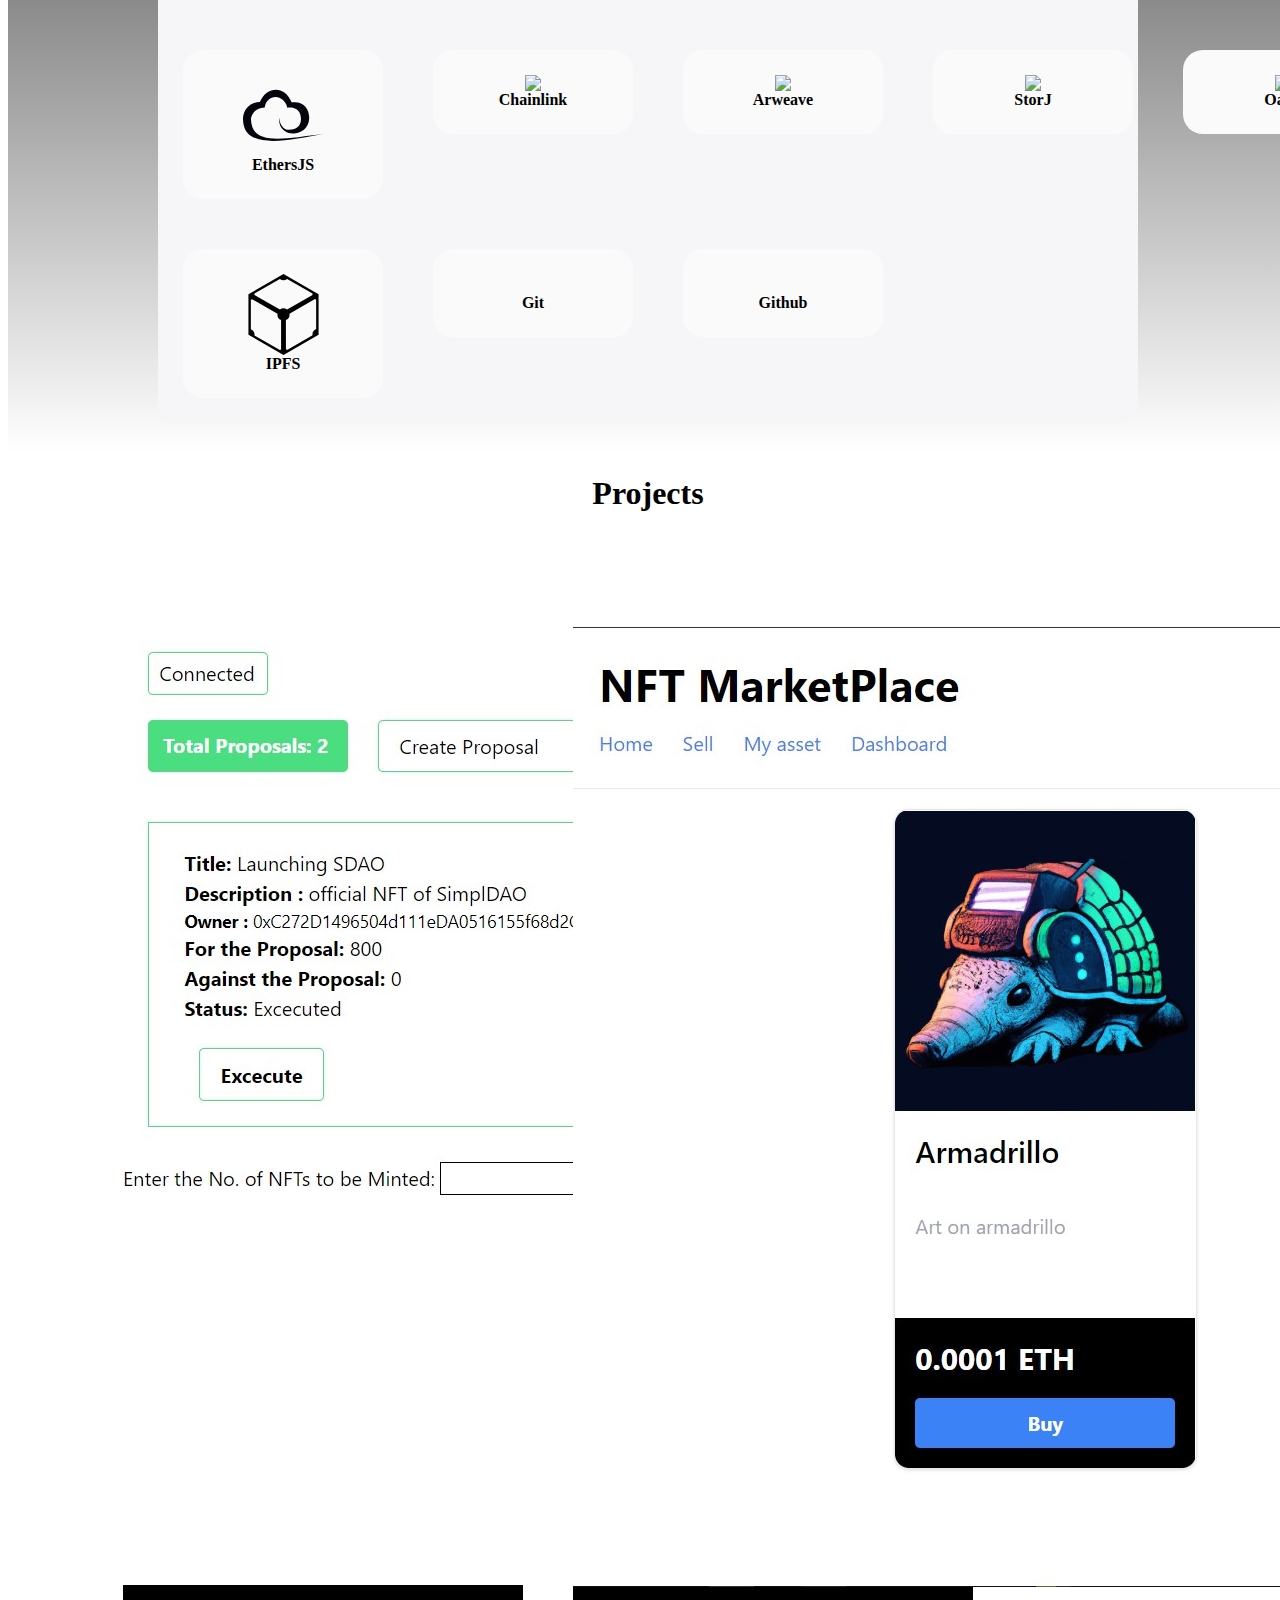
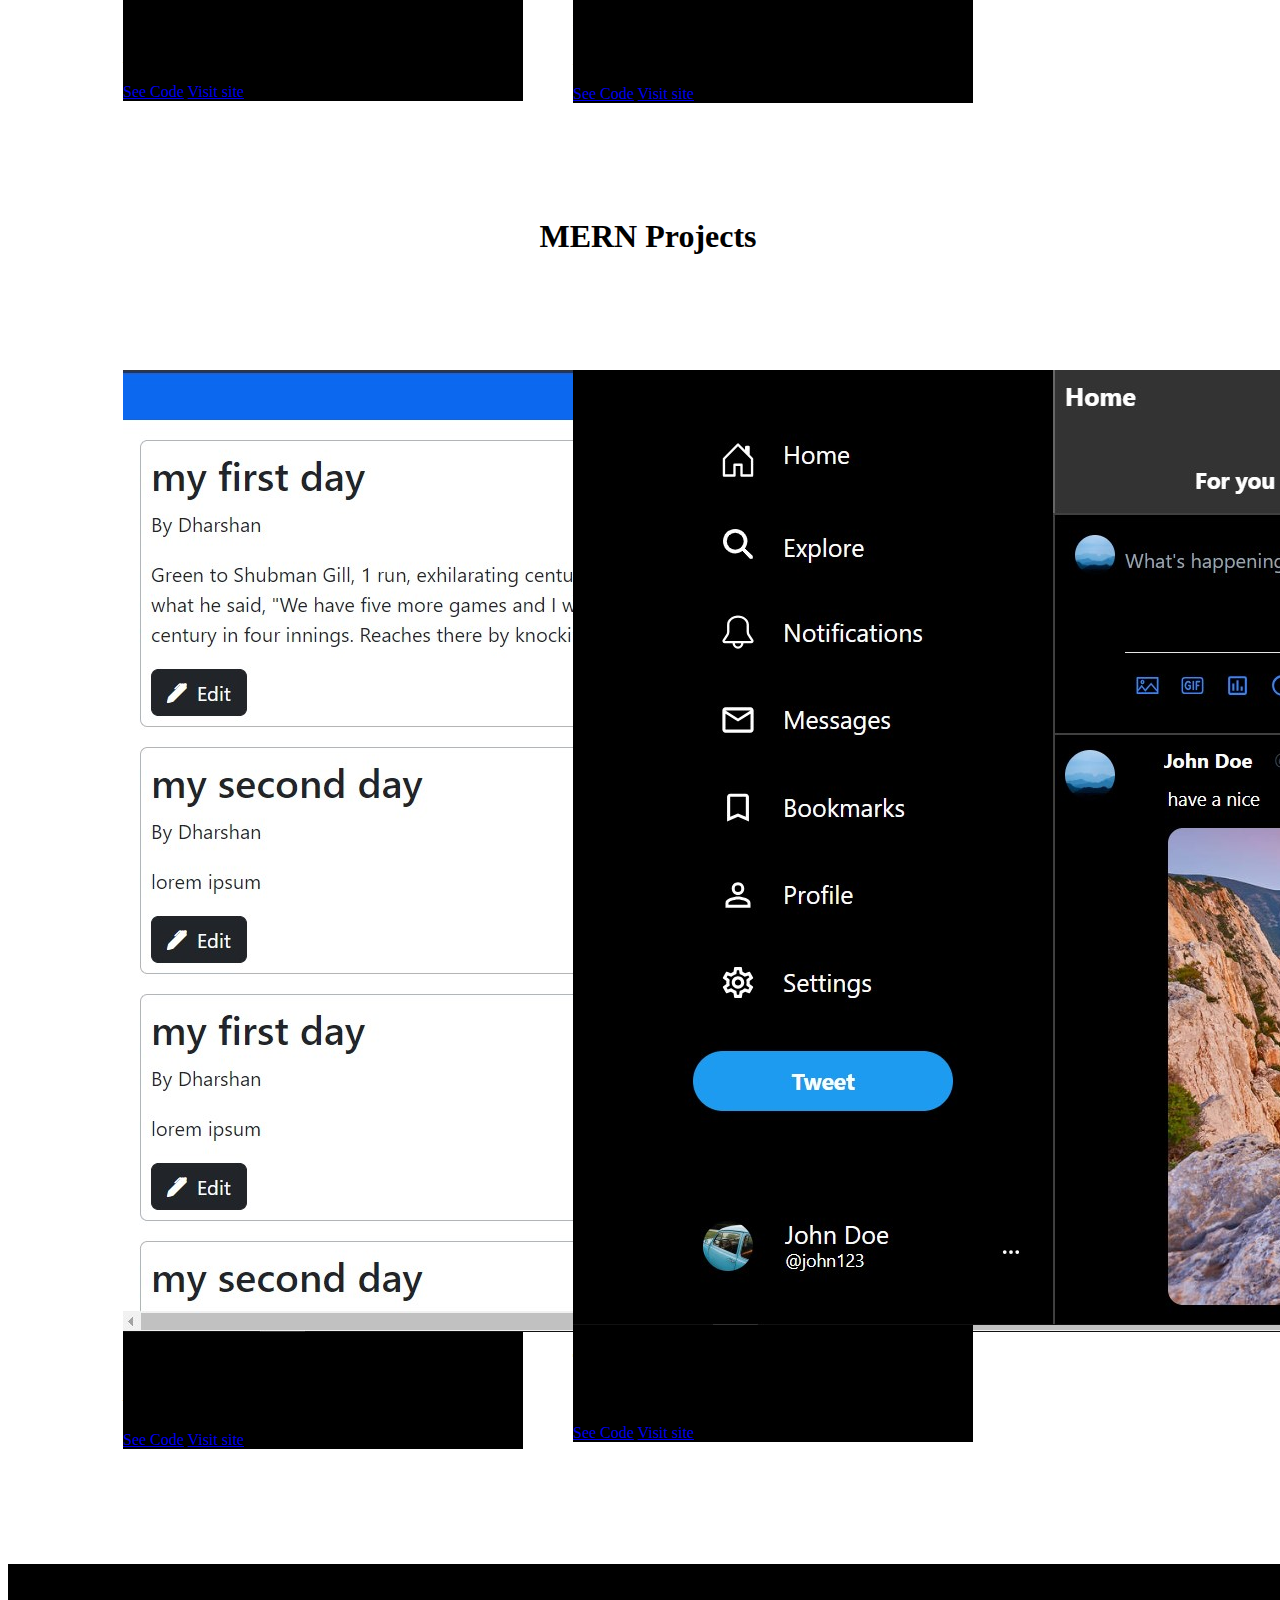
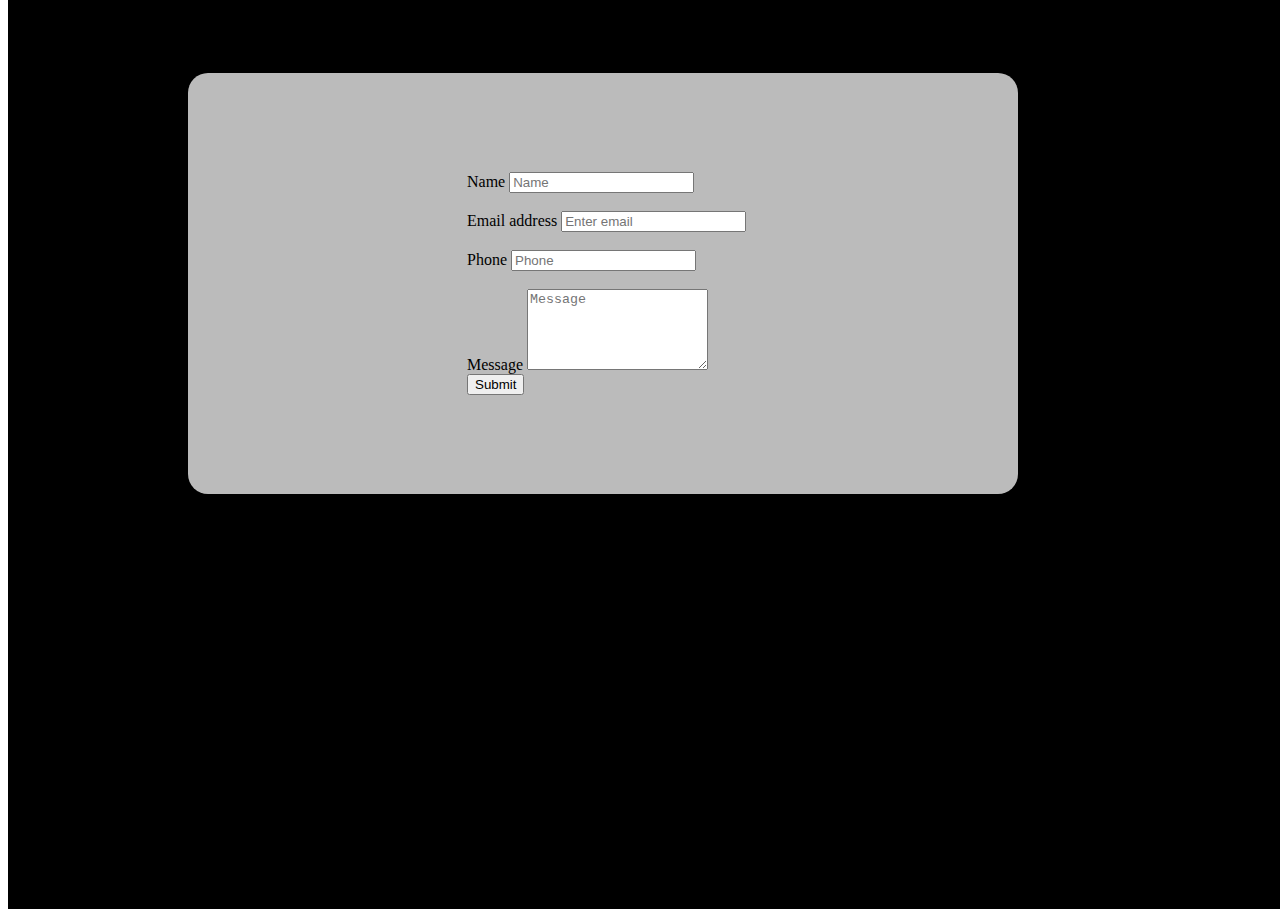
==== commit bf7a361a: "new project added." ====
--- a/index.html
+++ b/index.html
@@ -183,16 +183,16 @@
 		<h1 class="text-black" style="text-align:center;margin-bottom: 20px;">MERN Projects</h1>
 		<div class="projects-2">
 			<div class="card" style="width:400px">
-				<img class="card-img-top" src="./assets/SimplDAO.jpg" alt="Card image">
-				<div class="card-body">
-					<h4 class="card-title text-white">BlogSite</h4>
+				<img class="card-img-top" src="./assets/blogspot.jpg" alt="Card image">
+				<div class="card-body">
+					<h4 class="card-title text-white">BlogSpot</h4>
 					<p class="card-text text-white">Write and publish your own blogs</p>
 					<a href="https://github.com/Dharshan-K/blogspoot" class="btn btn-light">See Code</a>
 					<a href="https://blogspot-frontend-dual.onrender.com/" class="btn btn-light">Visit site</a>
 				</div>
 			</div>
 			<div class="card" style="width:400px">
-				<img class="card-img-top" src="./assets/NFTMarket1.jpg" alt="Card image">
+				<img class="card-img-top" src="./assets/twitter.jpg" alt="Card image">
 				<div class="card-body">
 					<h4 class="card-title text-white">Twitter-clone</h4>
 					<p class="card-text text-white">Clone of microBlogging site twitter.</p>
